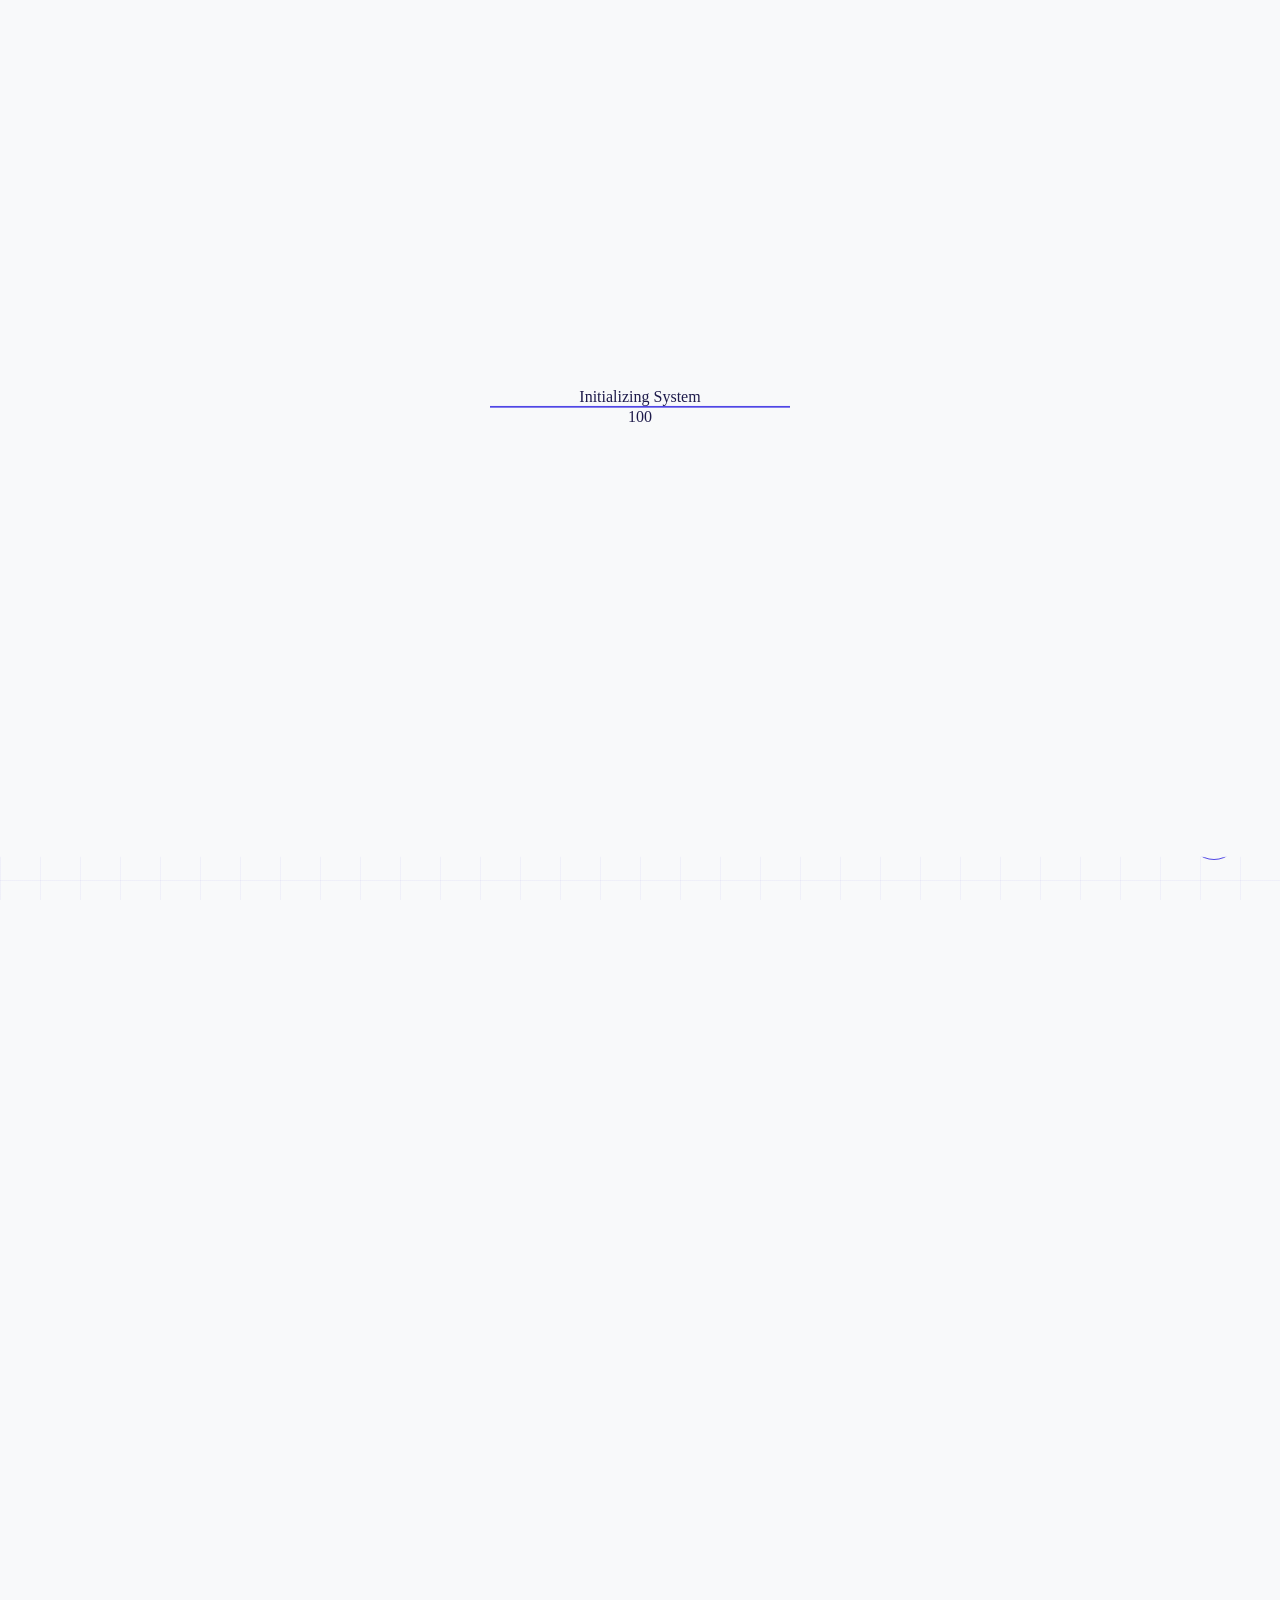
==== index.html @ 8ef3b9b2 "first commit" ====
<!DOCTYPE html>
<html lang="en">

<head>
    <meta charset="UTF-8">
    <meta name="viewport" content="width=device-width, initial-scale=1.0">
    <title>Blueprint Portfolio | AI & Web Enthusiast</title>
    <!-- Favicon -->
    <link rel="icon" type="image/svg+xml"
        href="data:image/svg+xml,<svg xmlns='http://www.w3.org/2000/svg' viewBox='0 0 100 100'><text y='.9em' font-size='90'>📐</text></svg>">
    <!-- Google Fonts -->
    <link rel="preconnect" href="https://fonts.googleapis.com">
    <link rel="preconnect" href="https://fonts.gstatic.com" crossorigin>
    <link
        href="https://fonts.googleapis.com/css2?family=Inter:wght@300;400;500;600;700;800;900&family=Syne:wght@400;500;600;700;800&display=swap"
        rel="stylesheet">
    <!-- Font Awesome for Icons -->
    <link rel="stylesheet" href="https://cdnjs.cloudflare.com/ajax/libs/font-awesome/6.4.0/css/all.min.css">
    <!-- Tailwind CSS -->
    <script src="https://cdn.tailwindcss.com"></script>
    <!-- GSAP CDNs -->
    <script src="https://cdnjs.cloudflare.com/ajax/libs/gsap/3.12.2/gsap.min.js"></script>
    <script src="https://cdnjs.cloudflare.com/ajax/libs/gsap/3.12.2/ScrollTrigger.min.js"></script>
    <script src="https://cdnjs.cloudflare.com/ajax/libs/gsap/3.12.2/TextPlugin.min.js"></script>
    <script src="https://cdnjs.cloudflare.com/ajax/libs/gsap/3.12.2/ScrollToPlugin.min.js"></script>

    <!-- Custom Styles -->
    <link rel="stylesheet" href="css/style.css">

    <!-- Preloader Glitch Prevention -->
    <script>
        (function () {
            // Initial Theme Sync
            const isDarkMode = localStorage.getItem('theme') === 'dark';
            if (isDarkMode) {
                document.documentElement.classList.add('dark-mode', 'dark');
            }

            if (sessionStorage.getItem('isNavigating') === 'true') {
                document.documentElement.classList.add('is-navigating');
                const style = document.createElement('style');
                style.innerHTML = '#preloader { display: none !important; }';
                document.head.appendChild(style);
            }
        })();
    </script>
</head>

<body class="antialiased font-sans">
    <!-- Tailwind and Logic Script -->
    <script src="js/script.js"></script>
    <div class="grid-overlay"></div>
    <div id="scroll-progress"></div>


    <div id="cursor-follower">
        <div class="cursor-dot"></div>
        <div class="cursor-ring"></div>
    </div>

    <!-- Preloader -->
    <div id="preloader">
        <div class="mb-4 font-syne font-bold text-xs tracking-[0.5em] uppercase opacity-50">Initializing System</div>
        <div id="preloader-bar-bg">
            <div id="preloader-bar"></div>
        </div>
        <div id="preloader-percent" class="mt-4 font-syne font-black text-2xl">00</div>
    </div>

    <!-- Page Transition Overlay -->
    <div id="page-transition">
        <div class="transition-grid"></div>
        <div class="loader-text uppercase">Architecting...</div>
    </div>

    <!-- Theme Toggle -->
    <div id="theme-toggle" class="interactive magnetic">
        <div class="w-2 h-2 rounded-full bg-blueprint-accent"></div>
    </div>

    <!-- Navbar -->
    <nav class="fixed top-0 left-0 w-full z-50 flex justify-between items-center px-6 md:px-10 py-6 md:py-8 transition-colors duration-500"
        id="navbar">
        <div class="font-syne font-black text-xl tracking-tighter interactive magnetic">BP.EXPLORER</div>
        <div class="hidden md:flex gap-10 font-sans text-[10px] font-bold tracking-[0.3em] uppercase">
            <a href="#home" class="nav-link py-1 interactive">01 HOME</a>
            <a href="#about" class="nav-link py-1 interactive">02 ABOUT</a>
            <a href="#stack" class="nav-link py-1 interactive">03 STACK</a>
            <a href="#path" class="nav-link py-1 interactive">04 PATH</a>
            <a href="#lab" class="nav-link py-1 interactive">05 LAB</a>
            <a href="#work" class="nav-link py-1 interactive">06 WORK</a>
            <a href="#dossier" class="nav-link py-1 interactive">07 DOSSIER</a>
            <a href="#talk" class="nav-link py-1 interactive">08 TALK</a>
        </div>
        <div class="md:hidden interactive magnetic" id="mobile-toggle">
            <div class="w-6 h-[1px] bg-current mb-1.5"></div>
            <div class="w-6 h-[1px] bg-current"></div>
        </div>
    </nav>

    <!-- Main Content -->
    <main id="main-content" class="opacity-0">
        <!-- Hero Section -->
        <section id="hero" class="relative min-h-screen flex items-center justify-center overflow-hidden">
            <!-- Schematic Layers -->
            <div class="schematic-layer">
                <svg width="100%" height="100%" viewBox="0 0 1000 1000" fill="none" xmlns="http://www.w3.org/2000/svg"
                    class="opacity-20">
                    <path d="M0 100H1000M0 900H1000M100 0V1000M900 0V1000" stroke="currentColor" stroke-width="0.5" />
                    <circle cx="500" cy="500" r="400" stroke="currentColor" stroke-width="0.5"
                        stroke-dasharray="10 10" />
                    <rect x="250" y="250" width="500" height="500" stroke="currentColor" stroke-width="0.5" />
                </svg>
            </div>
            <div class="container-custom relative z-10 mt-20">
                <div class="personnel-id scroll-reveal">
                    <span>PERSONNEL_ID //</span> YOGA ANNANDA
                </div>
                <div
                    class="mb-4 md:mb-8 font-syne font-bold text-[10px] md:text-xs tracking-[0.4em] uppercase opacity-40 scroll-reveal max-w-sm leading-relaxed">
                    Building intelligent systems <br> with modern web stacks.</div>
                <div class="oversized-text font-syne font-black flex flex-col">
                    <span class="block split-word uppercase tracking-tighter">AI & WEB</span>
                    <span class="block text-blueprint-accent split-word uppercase tracking-tighter">DEVELOPER</span>
                </div>
            </div>
            <div class="container-custom absolute left-0 right-0 bottom-10 md:bottom-20 pointer-events-none">
                <div
                    class="text-right font-sans text-[8px] md:text-[10px] font-medium tracking-[0.2em] uppercase opacity-30 select-none">
                    3.4542° N, 10.9821° E <br>
                    EST. // SYSTEM.ACTIVE
                </div>
            </div>
        </section>

        <!-- About Me Section -->
        <section id="about" class="section-padding border-t border-blueprint-grid">
            <div class="container-custom">
                <div class="grid grid-cols-1 md:grid-cols-12 gap-10">
                    <div class="md:col-span-4 flex flex-col justify-between">
                        <div>
                            <div
                                class="font-syne font-bold text-[10px] md:text-xs tracking-[0.4em] uppercase opacity-40 mb-6 md:mb-10">
                                02 // ABOUT
                                ME</div>
                            <h2
                                class="text-4xl md:text-6xl font-syne font-black leading-none mb-10 scroll-reveal text-blueprint-accent uppercase">
                                BEYOND THE <br> BINARY.</h2>
                        </div>
                    </div>
                    <div class="md:col-span-8">
                        <p
                            class="text-2xl md:text-5xl font-syne font-medium leading-tight mb-12 md:mb-20 scroll-reveal">
                            Computer Engineering graduate from <span class="text-highlight">PENS</span> specializing in
                            the synergy of
                            <span class="text-highlight">Deep Learning</span> and <span
                                class="text-highlight">Full-stack development</span>. I build <span
                                class="italic font-black">scalable solutions</span> that bridge complex algorithms with
                            intuitive web interfaces.
                        </p>
                        <div class="grid grid-cols-1 sm:grid-cols-2 gap-10 md:gap-20">
                            <div class="scroll-reveal">
                                <h4 class="font-syne font-bold text-xs tracking-[0.2em] uppercase mb-4 opacity-50">The
                                    Vision</h4>
                                <p class="text-zinc-500 leading-relaxed font-medium">To humanize AI through seamless
                                    digital experiences.</p>
                            </div>
                            <div class="scroll-reveal">
                                <h4 class="font-syne font-bold text-xs tracking-[0.2em] uppercase mb-4 opacity-50">The
                                    Approach</h4>
                                <p class="text-zinc-500 leading-relaxed font-medium">Data-driven, performance-focused,
                                    and aesthetic-first.</p>
                            </div>
                        </div>
                    </div>
                </div>
            </div>
        </section>

        <!-- Stack Section (Velocity Model) -->
        <section id="stack" class="py-20 border-t border-blueprint-grid bg-[var(--blueprint-grid)] overflow-hidden">
            <div class="font-syne font-bold text-xs tracking-[0.4em] uppercase opacity-40 mb-16 text-center">03 // THE
                ENGINE STACK</div>

            <!-- Web Architecture Track -->
            <div class="velocity-container flex whitespace-nowrap mb-4">
                <div class="velocity-track-web flex gap-20 items-center py-6">
                    <div
                        class="flex items-center gap-6 text-5xl md:text-7xl font-syne font-black opacity-20 hover:opacity-100 transition-opacity interactive">
                        LARAVEL
                    </div>
                    <div
                        class="flex items-center gap-6 text-5xl md:text-7xl font-syne font-black opacity-20 hover:opacity-100 transition-opacity interactive">
                        NODE.JS
                    </div>
                    <div
                        class="flex items-center gap-6 text-5xl md:text-7xl font-syne font-black opacity-20 hover:opacity-100 transition-opacity interactive">
                        BOOTSTRAP
                    </div>
                    <div
                        class="flex items-center gap-6 text-5xl md:text-7xl font-syne font-black opacity-20 hover:opacity-100 transition-opacity interactive">
                        TAILWIND
                    </div>
                    <div
                        class="flex items-center gap-6 text-5xl md:text-7xl font-syne font-black opacity-20 hover:opacity-100 transition-opacity interactive">
                        MYSQL
                    </div>
                    <div
                        class="flex items-center gap-6 text-5xl md:text-7xl font-syne font-black opacity-20 hover:opacity-100 transition-opacity interactive">
                        DOCKER
                    </div>
                    <!-- Duplicate for seamless loop -->
                    <div
                        class="flex items-center gap-6 text-5xl md:text-7xl font-syne font-black opacity-20 hover:opacity-100 transition-opacity interactive">
                        LARAVEL
                    </div>
                    <div
                        class="flex items-center gap-6 text-5xl md:text-7xl font-syne font-black opacity-20 hover:opacity-100 transition-opacity interactive">
                        NODE.JS
                    </div>
                    <div
                        class="flex items-center gap-6 text-5xl md:text-7xl font-syne font-black opacity-20 hover:opacity-100 transition-opacity interactive">
                        BOOTSTRAP
                    </div>
                    <div
                        class="flex items-center gap-6 text-5xl md:text-7xl font-syne font-black opacity-20 hover:opacity-100 transition-opacity interactive">
                        TAILWIND
                    </div>
                    <div
                        class="flex items-center gap-6 text-5xl md:text-7xl font-syne font-black opacity-20 hover:opacity-100 transition-opacity interactive">
                        MYSQL
                    </div>
                    <div
                        class="flex items-center gap-6 text-5xl md:text-7xl font-syne font-black opacity-20 hover:opacity-100 transition-opacity interactive">
                        DOCKER
                    </div>
                </div>
            </div>

            <!-- AI Development Track -->
            <div class="velocity-container flex whitespace-nowrap">
                <div class="velocity-track-ai flex gap-20 items-center py-6">
                    <div
                        class="flex items-center gap-6 text-5xl md:text-7xl font-syne font-black opacity-20 hover:opacity-100 transition-opacity interactive text-blueprint-accent">
                        TENSORFLOW
                    </div>
                    <div
                        class="flex items-center gap-6 text-5xl md:text-7xl font-syne font-black opacity-20 hover:opacity-100 transition-opacity interactive text-blueprint-accent">
                        PYTHON
                    </div>
                    <div
                        class="flex items-center gap-6 text-5xl md:text-7xl font-syne font-black opacity-20 hover:opacity-100 transition-opacity interactive text-blueprint-accent">
                        PYTORCH
                    </div>
                    <div
                        class="flex items-center gap-6 text-5xl md:text-7xl font-syne font-black opacity-20 hover:opacity-100 transition-opacity interactive text-blueprint-accent">
                        OPENAI
                    </div>
                    <!-- Duplicate for seamless loop -->
                    <div
                        class="flex items-center gap-6 text-5xl md:text-7xl font-syne font-black opacity-20 hover:opacity-100 transition-opacity interactive text-blueprint-accent">
                        TENSORFLOW
                    </div>
                    <div
                        class="flex items-center gap-6 text-5xl md:text-7xl font-syne font-black opacity-20 hover:opacity-100 transition-opacity interactive text-blueprint-accent">
                        PYTHON
                    </div>
                    <div
                        class="flex items-center gap-6 text-5xl md:text-7xl font-syne font-black opacity-20 hover:opacity-100 transition-opacity interactive text-blueprint-accent">
                        PYTORCH
                    </div>
                    <div
                        class="flex items-center gap-6 text-5xl md:text-7xl font-syne font-black opacity-20 hover:opacity-100 transition-opacity interactive text-blueprint-accent">
                        OPENAI
                    </div>
                </div>
            </div>
        </section>

        <!-- Path Section -->
        <section id="path" class="section-padding border-t border-blueprint-grid">
            <div class="container-custom">
                <div class="grid grid-cols-1 md:grid-cols-12 gap-10">
                    <div class="md:col-span-5 sticky top-40 h-fit">
                        <div class="font-syne font-bold text-[10px] tracking-[0.4em] uppercase opacity-40 mb-10">04 //
                            PATH
                        </div>
                        <h2
                            class="text-3xl lg:text-4xl font-syne font-black leading-none mb-10 split-word uppercase pr-10">
                            EVOLUTIONARY <br>
                            TRAJECTORY.
                        </h2>
                    </div>
                    <div class="md:col-span-7 flex flex-col gap-16 md:gap-32 relative md:pl-12 mt-12 md:mt-0">
                        <div class="timeline-line hidden md:block"></div>

                        <!-- Education 1 -->
                        <div class="flex flex-col md:flex-row gap-6 path-item scroll-reveal">
                            <div class="timeline-dot"></div>
                            <div class="text-blueprint-accent font-syne font-black text-2xl w-24 shrink-0">2020</div>
                            <div class="flex-1">
                                <h4 class="font-syne font-bold text-base uppercase mb-4">Master of Computer Science (AI)
                                </h4>
                                <p class="text-zinc-500 font-bold mb-2 uppercase text-[9px] tracking-widest">Global Tech
                                    Institute</p>
                                <p class="text-zinc-500 leading-relaxed font-medium text-sm max-w-xl">Deep research into
                                    neural networks and automated web scaling protocols.</p>
                            </div>
                        </div>

                        <!-- Education 2 -->
                        <div class="flex flex-col md:flex-row gap-6 path-item scroll-reveal">
                            <div class="timeline-dot"></div>
                            <div class="text-blueprint-accent font-syne font-black text-2xl w-24 shrink-0">2018</div>
                            <div class="flex-1">
                                <h4 class="font-syne font-bold text-base uppercase mb-4">Bachelor of Information Systems
                                </h4>
                                <p class="text-zinc-500 font-bold mb-2 uppercase text-[9px] tracking-widest">Innovation
                                    University</p>
                                <p class="text-zinc-500 leading-relaxed font-medium text-sm max-w-xl">Foundation in
                                    full-stack engineering and information hierarchy design.</p>
                            </div>
                        </div>

                        <!-- Professional -->
                        <div class="flex flex-col md:flex-row gap-6 path-item scroll-reveal">
                            <div class="timeline-dot"></div>
                            <div class="text-blueprint-accent font-syne font-black text-2xl w-24 shrink-0">2024</div>
                            <div class="flex-1">
                                <h4 class="font-syne font-bold text-base uppercase mb-4">Lead AI Systems Engineer</h4>
                                <p class="text-zinc-500 leading-relaxed font-medium text-sm max-w-xl">Spearheading
                                    AI-powered web solutions for next-generation enterprise platforms.</p>
                            </div>
                        </div>
                    </div>
                </div>
            </div>
        </section>

        <!-- Projects Section -->
        <section id="work" class="section-padding border-t border-blueprint-grid">
            <div class="container-custom">
                <div class="flex justify-between items-end mb-16 md:mb-32">
                    <div>
                        <div class="font-syne font-bold text-xs tracking-[0.4em] uppercase opacity-40 mb-10">06 //
                            WORK</div>
                        <h2
                            class="text-4xl md:text-8xl font-syne font-black leading-none mb-10 scroll-reveal uppercase">
                            SELECTED
                            <br> WORKS.
                        </h2>
                    </div>
                </div>

                <div class="grid grid-cols-1 md:grid-cols-12 gap-20">
                    <!-- Project 1 -->
                    <div class="md:col-span-8 group interactive">
                        <div class="relative overflow-hidden aspect-video bg-zinc-200 mb-8">
                            <img src="https://images.unsplash.com/photo-1581091226825-a6a2a5aee158?q=80&w=2070&auto=format&fit=crop"
                                class="w-full h-full object-cover transition-transform duration-1000 group-hover:scale-105 opacity-60 group-hover:opacity-100 grayscale hover:grayscale-0">
                            <div class="absolute inset-0 border border-blueprint-grid"></div>
                        </div>
                        <div class="flex justify-between items-start">
                            <div>
                                <h3 class="text-4xl font-syne font-bold mb-2 uppercase">OEE MONITORING SYSTEM</h3>
                                <p class="font-sans text-[10px] font-bold tracking-[0.2em] uppercase opacity-50">
                                    INDUSTRIAL
                                    IOT // 2024</p>
                            </div>
                            <a href="oee-monitoring.html"
                                class="w-12 h-12 border border-blueprint-accent rounded-full flex items-center justify-center transform group-hover:rotate-45 transition-transform duration-500 interactive magnetic shrink-0">
                                <i class="fa-solid fa-arrow-up-right-from-square text-xs text-blueprint-accent"></i>
                            </a>
                        </div>
                    </div>

                    <!-- Project 2 -->
                    <div class="md:col-span-4 md:mt-40 group interactive">
                        <div class="relative overflow-hidden aspect-[3/4] bg-zinc-200 mb-8">
                            <img src="https://images.unsplash.com/photo-1531403009284-440f080d1e12?q=80&w=2070&auto=format&fit=crop"
                                class="w-full h-full object-cover transition-transform duration-1000 group-hover:scale-105 opacity-60 group-hover:opacity-100 grayscale hover:grayscale-0">
                            <div class="absolute inset-0 border border-blueprint-grid"></div>
                        </div>
                        <div class="flex justify-between items-start">
                            <div>
                                <h3 class="text-4xl font-syne font-bold mb-2 uppercase">IT SUPPORT TICKETING</h3>
                                <p class="font-sans text-[10px] font-bold tracking-[0.2em] uppercase opacity-50">
                                    INTERNAL
                                    SYSTEM // 2023</p>
                            </div>
                            <a href="it-ticketing.html"
                                class="w-12 h-12 border border-blueprint-accent rounded-full flex items-center justify-center transform group-hover:rotate-45 transition-transform duration-500 interactive shrink-0">
                                <i class="fa-solid fa-arrow-up-right-from-square text-xs text-blueprint-accent"></i>
                            </a>
                        </div>
                    </div>

                    <!-- Project 3 -->
                    <div class="md:col-span-5 group interactive">
                        <div class="relative overflow-hidden aspect-square bg-zinc-200 mb-8">
                            <img src="https://images.unsplash.com/photo-1460925895917-afdab827c52f?q=80&w=2015&auto=format&fit=crop"
                                class="w-full h-full object-cover transition-transform duration-1000 group-hover:scale-105 opacity-60 group-hover:opacity-100 grayscale hover:grayscale-0">
                            <div class="absolute inset-0 border border-blueprint-grid"></div>
                        </div>
                        <div class="flex justify-between items-start">
                            <div>
                                <h3 class="text-4xl font-syne font-bold mb-2 uppercase">WAPRASTA GLOBAL TECH</h3>
                                <p class="font-sans text-[10px] font-bold tracking-[0.2em] uppercase opacity-50">COMPANY
                                    PROFILE // 2024</p>
                            </div>
                            <a href="company-profile.html"
                                class="w-12 h-12 border border-blueprint-accent rounded-full flex items-center justify-center transform group-hover:rotate-45 transition-transform duration-500 interactive shrink-0">
                                <i class="fa-solid fa-arrow-up-right-from-square text-xs text-blueprint-accent"></i>
                            </a>
                        </div>
                    </div>

                    <!-- Project 4 -->
                    <div class="md:col-span-7 mt-20 group interactive">
                        <div class="relative overflow-hidden aspect-[21/9] bg-zinc-200 mb-8">
                            <img src="https://images.unsplash.com/photo-1523348837708-15d4a09cfac2?q=80&w=2070&auto=format&fit=crop"
                                class="w-full h-full object-cover transition-transform duration-1000 group-hover:scale-105 opacity-60 group-hover:opacity-100 grayscale hover:grayscale-0">
                            <div class="absolute inset-0 border border-blueprint-grid"></div>
                        </div>
                        <div class="flex justify-between items-start">
                            <div>
                                <h3 class="text-2xl md:text-4xl font-syne font-bold mb-2 uppercase">PADI DISEASE
                                    DETECTION
                                </h3>
                                <p class="font-sans text-[10px] font-bold tracking-[0.2em] uppercase opacity-50">AI & DL
                                    AGRICULTURE // 2024</p>
                            </div>
                            <a href="padi-detection.html"
                                class="w-12 h-12 border border-blueprint-accent rounded-full flex items-center justify-center transform group-hover:rotate-45 transition-transform duration-500 interactive shrink-0">
                                <i class="fa-solid fa-arrow-up-right-from-square text-xs text-blueprint-accent"></i>
                            </a>
                        </div>
                    </div>
                </div>
            </div>
        </section>

        <!-- Lab / R&D Section -->
        <section id="lab"
            class="section-padding border-t border-blueprint-grid overflow-hidden bg-zinc-50 dark:bg-blueprint-dark">
            <div class="container-custom">
                <div class="flex flex-col md:flex-row justify-between items-end mb-20">
                    <div class="max-w-xl">
                        <div class="font-syne font-bold text-[10px] tracking-[0.4em] uppercase opacity-40 mb-10">05 //
                            THE LAB</div>
                        <h2 class="text-4xl md:text-6xl font-syne font-black leading-none uppercase">RESEARCH & <br>
                            EXPERIMENTS.</h2>
                    </div>
                    <div class="mt-8 md:mt-0 opacity-40 font-mono text-[10px] uppercase tracking-widest">
                        Status: Active Research // Node: Alpha-7
                    </div>
                </div>

                <div class="lab-grid interactive">
                    <!-- Experiment 1 -->
                    <div class="lab-card group relative scroll-reveal">
                        <div class="xray-mesh opacity-[0.05]"></div>
                        <div class="relative z-10 h-full flex flex-col justify-between">
                            <div>
                                <div class="flex justify-between items-start mb-6">
                                    <span class="text-[7px] font-black tracking-[0.3em] opacity-40 uppercase">AI
                                        Systems</span>
                                    <span
                                        class="text-[6px] font-black tracking-widest px-2 py-0.5 border border-blueprint-accent/20 text-blueprint-accent opacity-50">STABLE</span>
                                </div>
                                <h4 class="text-xl font-syne font-black mt-2 uppercase leading-tight">Neural Path <br>
                                    Optimization</h4>
                            </div>

                            <div class="mt-6">
                                <p
                                    class="text-[9px] uppercase font-bold text-zinc-400 dark:text-zinc-500 leading-relaxed mb-6">
                                    // ARCH_V.01 <br>
                                    // GRAPH_PROP: ACTIVE <br>
                                    // LATENCY: 12ms
                                </p>
                                <a href="#"
                                    class="inline-flex items-center gap-2 text-[8px] font-black tracking-widest uppercase text-blueprint-accent group-hover:gap-3 transition-all interactive magnetic">
                                    DETAILS <i class="fa-solid fa-arrow-right"></i>
                                </a>
                            </div>
                        </div>
                    </div>

                    <!-- Experiment 2 -->
                    <div class="lab-card group relative scroll-reveal" data-aos-delay="100">
                        <div class="xray-mesh opacity-[0.05]"></div>
                        <div class="relative z-10 h-full flex flex-col justify-between">
                            <div>
                                <div class="flex justify-between items-start mb-6">
                                    <span class="text-[7px] font-black tracking-[0.3em] opacity-40 uppercase">Web
                                        Arch</span>
                                    <span
                                        class="text-[6px] font-black tracking-widest px-2 py-0.5 border border-blueprint-accent/20 text-blueprint-accent opacity-50 uppercase">Rencana
                                        Awal</span>
                                </div>
                                <h4 class="text-xl font-syne font-black mt-2 uppercase leading-tight">Micro-Frontend
                                    <br> Orchestrator
                                </h4>
                            </div>

                            <div class="mt-6">
                                <p
                                    class="text-[9px] uppercase font-bold text-zinc-400 dark:text-zinc-500 leading-relaxed mb-6">
                                    // MOD_SWAP: ON <br>
                                    // BUDGET: 50ms <br>
                                    // SHADOW_DOM: TRUE
                                </p>
                                <a href="#"
                                    class="inline-flex items-center gap-2 text-[8px] font-black tracking-widest uppercase text-blueprint-accent group-hover:gap-3 transition-all interactive magnetic">
                                    DETAILS <i class="fa-solid fa-arrow-right"></i>
                                </a>
                            </div>
                        </div>
                    </div>

                    <!-- Experiment 3 -->
                    <div class="lab-card group relative scroll-reveal" data-aos-delay="200">
                        <div class="xray-mesh opacity-[0.05]"></div>
                        <div class="relative z-10 h-full flex flex-col justify-between">
                            <div>
                                <div class="flex justify-between items-start mb-6">
                                    <span class="text-[7px] font-black tracking-[0.3em] opacity-40 uppercase">Design
                                        ML</span>
                                    <span
                                        class="text-[6px] font-black tracking-widest px-2 py-0.5 border border-blueprint-accent/20 text-blueprint-accent opacity-50 uppercase">In
                                        Development</span>
                                </div>
                                <h4 class="text-xl font-syne font-black mt-2 uppercase leading-tight">Procedural <br> UI
                                    Gen</h4>
                            </div>

                            <div class="mt-6">
                                <p
                                    class="text-[9px] uppercase font-bold text-zinc-400 dark:text-zinc-500 leading-relaxed mb-6">
                                    // SEED: 0xF4A2 <br>
                                    // ENTROPY: 0.12 <br>
                                    // NODES: 1024
                                </p>
                                <a href="#"
                                    class="inline-flex items-center gap-2 text-[8px] font-black tracking-widest uppercase text-blueprint-accent group-hover:gap-3 transition-all interactive magnetic">
                                    DETAILS <i class="fa-solid fa-arrow-right"></i>
                                </a>
                            </div>
                        </div>
                    </div>

                    <!-- Experiment 4 -->
                    <div class="lab-card group relative scroll-reveal" data-aos-delay="300">
                        <div class="xray-mesh opacity-[0.05]"></div>
                        <div class="relative z-10 h-full flex flex-col justify-between">
                            <div>
                                <div class="flex justify-between items-start mb-6">
                                    <span class="text-[7px] font-black tracking-[0.3em] opacity-40 uppercase">Data
                                        Mesh</span>
                                    <span
                                        class="text-[6px] font-black tracking-widest px-2 py-0.5 bg-blueprint-accent text-white uppercase">Live
                                        Sync</span>
                                </div>
                                <h4 class="text-xl font-syne font-black mt-2 uppercase leading-tight">Real-time <br>
                                    Analytics</h4>
                            </div>

                            <div class="mt-6">
                                <p
                                    class="text-[9px] uppercase font-bold text-zinc-400 dark:text-zinc-500 leading-relaxed mb-6">
                                    // SPEED: 2GB/s <br>
                                    // NODES: 32 <br>
                                    // PART_ID: Z-9
                                </p>
                                <a href="#"
                                    class="inline-flex items-center gap-2 text-[8px] font-black tracking-widest uppercase text-blueprint-accent group-hover:gap-3 transition-all interactive magnetic">
                                    DETAILS <i class="fa-solid fa-arrow-right"></i>
                                </a>
                            </div>
                        </div>
                    </div>
                </div>
            </div>
        </section>

        <!-- Dossier Section -->
        <section id="dossier" class="section-padding border-t border-blueprint-grid overflow-hidden">
            <div class="container-custom">
                <div class="grid grid-cols-1 md:grid-cols-12 gap-10 items-start">
                    <div class="md:col-span-5 sticky top-40 h-fit">
                        <div class="font-syne font-bold text-[10px] tracking-[0.4em] uppercase opacity-40 mb-10">07 //
                            DOSSIER
                        </div>
                        <h2 class="text-3xl lg:text-4xl font-syne font-black leading-none mb-10 split-word uppercase">
                            TECHNICAL <br>
                            CREDENTIALS.
                        </h2>
                        <p
                            class="text-zinc-500 dark:text-zinc-400 font-bold uppercase text-[9px] tracking-widest max-w-xs leading-relaxed">
                            A distilled view of my professional architecting capabilities and project history.
                        </p>
                    </div>

                    <div class="md:col-span-7 flex flex-col gap-8 mt-12 md:mt-0">
                        <!-- CV Card -->
                        <div
                            class="group relative bg-zinc-100 dark:bg-zinc-900/40 p-8 md:p-12 border border-blueprint-grid dark:border-white/5 overflow-hidden interactive scroll-reveal">
                            <div
                                class="absolute -top-4 -right-4 p-4 opacity-[0.03] dark:opacity-[0.05] font-syne font-black text-6xl md:text-7xl pointer-events-none select-none">
                                CURRICULUM</div>
                            <div class="relative z-10">
                                <span
                                    class="block text-[8px] font-black tracking-widest opacity-40 mb-4 uppercase">Architectural
                                    Resume</span>
                                <h3 class="text-3xl md:text-4xl font-syne font-bold mb-8 uppercase leading-tight">
                                    PROFESSIONAL CV.
                                </h3>
                                <p
                                    class="text-zinc-500 dark:text-zinc-400 leading-relaxed font-medium text-sm max-w-md mb-10">
                                    Comprehensive roadmap of technical skills, leadership history, and academic
                                    milestones in AI & Systems Engineering.
                                </p>
                                <a href="#" download
                                    class="inline-flex items-center gap-4 py-4 px-8 border border-blueprint-accent text-blueprint-accent font-syne font-bold text-xs uppercase tracking-widest hover:bg-blueprint-accent hover:text-white transition-all duration-500 interactive magnetic">
                                    DOWNLOAD FILE <i class="fa-solid fa-file-pdf"></i>
                                </a>
                            </div>
                            <div
                                class="absolute bottom-0 right-0 w-32 h-32 opacity-[0.03] dark:opacity-[0.05] pointer-events-none">
                                <i class="fa-solid fa-compass-drafting text-9xl"></i>
                            </div>
                        </div>

                        <!-- Portfolio Card -->
                        <div
                            class="group relative bg-blueprint-accent p-8 md:p-12 border border-blueprint-grid overflow-hidden interactive scroll-reveal text-white">
                            <div
                                class="absolute -top-4 -right-4 p-4 opacity-[0.05] font-syne font-black text-6xl md:text-7xl italic transform select-none pointer-events-none">
                                PORTFOLIO</div>
                            <div class="relative z-10">
                                <span
                                    class="block text-[8px] font-black tracking-widest opacity-60 mb-4 uppercase">Project
                                    Showcase</span>
                                <h3 class="text-2xl md:text-4xl font-syne font-bold mb-8 uppercase leading-tight">CASE
                                    STUDIES.</h3>
                                <p class="opacity-70 leading-relaxed font-medium text-sm max-w-md mb-10">
                                    Deep dive into architectural solutions, code hierarchy, and visual design systems
                                    across selected works.
                                </p>
                                <a href="#" download
                                    class="inline-flex items-center gap-4 py-4 px-8 border border-white text-white font-syne font-bold text-xs uppercase tracking-widest hover:bg-white hover:text-blueprint-accent transition-all duration-500 interactive magnetic">
                                    EXPAND DOSSIER <i class="fa-solid fa-folder-open"></i>
                                </a>
                            </div>
                            <div
                                class="absolute bottom-0 right-0 w-32 h-32 opacity-10 pointer-events-none transform translate-y-6 translate-x-6">
                                <i class="fa-solid fa-microscope text-9xl"></i>
                            </div>
                        </div>
                    </div>
                </div>
            </div>
        </section>

        <!-- Talk Section -->
        <section id="talk"
            class="section-padding border-t border-blueprint-grid bg-blueprint-accent text-white relative overflow-hidden">
            <div class="talk-bg-text select-none">BLUEPRINT</div>

            <div class="container-custom relative z-10">
                <div class="grid grid-cols-1 lg:grid-cols-12 gap-20 items-end">
                    <div class="lg:col-span-6">
                        <div class="font-syne font-bold text-xs tracking-[0.4em] uppercase mb-10 opacity-60">08 // TALK
                        </div>
                        <h2
                            class="text-4xl md:text-7xl font-syne font-black leading-[0.85] mb-12 scroll-reveal uppercase">
                            READY TO <br> INNOVATE?</h2>

                        <div class="flex flex-col gap-8">
                            <a href="mailto:hello@blueprint.ai" class="group w-fit interactive">
                                <span
                                    class="text-xl md:text-4xl font-syne font-black block group-hover:translate-x-4 transition-transform duration-500">hello@blueprint.ai</span>
                                <div
                                    class="h-1 bg-white mt-2 w-full transform origin-left scale-x-0 group-hover:scale-x-100 transition-transform duration-500">
                                </div>
                            </a>

                            <div class="status-grid grid grid-cols-2 md:grid-cols-3 gap-10">
                                <div>
                                    <span
                                        class="block text-[8px] font-black tracking-widest opacity-40 mb-2 uppercase">Current
                                        Location</span>
                                    <span class="text-xs font-bold font-syne uppercase">Surabaya, ID (7.25° S)</span>
                                </div>
                                <div>
                                    <span
                                        class="block text-[8px] font-black tracking-widest opacity-40 mb-2 uppercase">Local
                                        Time</span>
                                    <span id="local-time" class="text-xs font-bold font-syne uppercase">09:51:32
                                        AM</span>
                                </div>
                                <div>
                                    <span
                                        class="block text-[8px] font-black tracking-widest opacity-40 mb-2 uppercase">Availability</span>
                                    <span class="flex items-center gap-2 text-xs font-bold font-syne uppercase">
                                        <span class="w-1.5 h-1.5 bg-green-400 rounded-full animate-pulse"></span> Open
                                        for
                                        Synergies
                                    </span>
                                </div>
                            </div>
                        </div>
                    </div>

                    <div class="lg:col-span-5 lg:col-start-8 grid grid-cols-2 gap-4">
                        <a href="#" class="social-card group interactive magnetic">
                            <i class="fa-brands fa-linkedin-in"></i>
                            <span class="block text-[10px] font-black tracking-[0.2em]">LINKEDIN</span>
                        </a>
                        <a href="#" class="social-card group interactive magnetic">
                            <i class="fa-brands fa-x-twitter"></i>
                            <span class="block text-[10px] font-black tracking-[0.2em]">TWITTER</span>
                        </a>
                        <a href="#" class="social-card group interactive magnetic">
                            <i class="fa-brands fa-github"></i>
                            <span class="block text-[10px] font-black tracking-[0.2em]">GITHUB</span>
                        </a>
                        <a href="#" class="social-card group interactive magnetic">
                            <i class="fa-regular fa-paper-plane"></i>
                            <span class="block text-[10px] font-black tracking-[0.2em]">TELEGRAM</span>
                        </a>
                    </div>
                </div>
            </div>
        </section>

        <!-- Footer -->
        <footer class="py-20 px-10 border-t border-blueprint-grid">
            <div class="max-w-[1400px] mx-auto">
                <div class="flex flex-col md:flex-row justify-between items-start gap-12 mb-20">
                    <div class="max-w-xs">
                        <div class="text-xl font-syne font-black mb-6">BP.EXPLORER</div>
                        <p class="text-[9px] font-bold tracking-widest opacity-40 uppercase leading-relaxed">
                            Architecting the next generation of digital experiences through the lens of artificial
                            intelligence and structural design.
                        </p>
                    </div>
                    <div class="grid grid-cols-2 gap-20">
                        <div>
                            <span
                                class="block text-[8px] font-black tracking-[0.4em] opacity-30 mb-6 uppercase">Navigation</span>
                            <ul class="flex flex-col gap-4 text-[9px] font-black tracking-widest uppercase">
                                <li><a href="#home"
                                        class="hover:text-blueprint-accent transition-colors interactive">Home</a></li>
                                <li><a href="#about"
                                        class="hover:text-blueprint-accent transition-colors interactive">About</a>
                                </li>
                                <li><a href="#work"
                                        class="hover:text-blueprint-accent transition-colors interactive">Work</a></li>
                            </ul>
                        </div>
                        <div>
                            <span
                                class="block text-[8px] font-black tracking-[0.4em] opacity-30 mb-6 uppercase">Legal</span>
                            <ul class="flex flex-col gap-4 text-[9px] font-black tracking-widest uppercase">
                                <li><a href="#"
                                        class="hover:text-blueprint-accent transition-colors interactive">Privacy</a>
                                </li>
                                <li><a href="#"
                                        class="hover:text-blueprint-accent transition-colors interactive">Terms</a></li>
                            </ul>
                        </div>
                    </div>
                </div>
                <div
                    class="flex flex-col md:flex-row justify-between items-center text-[8px] font-black tracking-[0.5em] uppercase opacity-30 pt-10 border-t border-white/5">
                    <div>© 2024 BLUEPRINT STUDIOS // ALL RIGHTS RESERVED</div>
                    <div class="mt-4 md:mt-0">ESTABLISHED IN THE DIGITAL VOID</div>
                </div>
            </div>
        </footer>
    </main>
</body>

</html>
---- css/style.css ----
/* Blueprint Portfolio - Core Styling */

:root {
    --grid-size: 40px;
    --blueprint-bg: #f8f9fa;
    --blueprint-grid: rgba(79, 70, 229, 0.05);
    --blueprint-text: #1e1b4b;
    --blueprint-accent: #4f46e5;
    --cursor-color: #f43f5e;
    --section-spacing: clamp(60px, 10vw, 120px);
}

.dark-mode {
    --blueprint-bg: #0a0a0b;
    --blueprint-grid: rgba(255, 255, 255, 0.03);
    --blueprint-text: #f8f9fa;
    --blueprint-accent: #818cf8;
    --cursor-color: #fb7185;
}

* {
    cursor: none !important;
}

body {
    background-color: var(--blueprint-bg);
    color: var(--blueprint-text);
    transition: background-color 0.5s ease, color 0.5s ease;
    overflow-x: hidden;
}

/* Grid Overlay */
.grid-overlay {
    position: fixed;
    inset: 0;
    background-image:
        linear-gradient(var(--blueprint-grid) 1px, transparent 1px),
        linear-gradient(90deg, var(--blueprint-grid) 1px, transparent 1px);
    background-size: var(--grid-size) var(--grid-size);
    pointer-events: none;
    z-index: -1;
}

/* Modern Dot & Ring Cursor */
#cursor-follower {
    position: fixed;
    top: 0;
    left: 0;
    width: 100vw;
    height: 100vh;
    pointer-events: none;
    z-index: 12000;
}

.cursor-dot {
    position: absolute;
    width: 6px;
    height: 6px;
    background-color: var(--cursor-color);
    border-radius: 50%;
    transform: translate(-50%, -50%);
    z-index: 12002;
    transition: width 0.3s ease, height 0.3s ease, background-color 0.3s ease;
}

.cursor-ring {
    position: absolute;
    width: 40px;
    height: 40px;
    border: 1.5px solid var(--cursor-color);
    border-radius: 50%;
    transform: translate(-50%, -50%);
    z-index: 12001;
    transition: width 0.3s ease, height 0.3s ease, border-color 0.3s ease, background-color 0.3s ease;
}

.cursor-hover .cursor-dot {
    width: 6px;
    height: 6px;
    background-color: var(--cursor-color);
    box-shadow: 0 0 12px var(--cursor-color);
}

.cursor-hover .cursor-ring {
    width: 50px;
    height: 50px;
    background-color: rgba(244, 63, 94, 0.1);
    border-color: var(--cursor-color);
    box-shadow: 0 0 15px rgba(244, 63, 94, 0.2);
}

/* Shared Components & Layouts */
.oversized-text {
    font-size: clamp(2rem, 9vw, 8rem);
    line-height: 0.85;
    letter-spacing: -0.04em;
}

.oversized-text span {
    line-height: 0.85;
    /* Tighter for a more architectural block look */
}

/* Text Highlights (Architectural Blocks) */
.text-highlight {
    position: relative;
    padding: 0 0.4rem;
    display: inline-block;
}

.text-highlight::before {
    content: '';
    position: absolute;
    inset: 0.2rem -0.1rem;
    background: var(--blueprint-accent);
    opacity: 0.1;
    z-index: -1;
    border-left: 2px solid var(--blueprint-accent);
}

.dark-mode .text-highlight::before {
    opacity: 0.15;
}

.text-highlight-solid {
    background: var(--blueprint-accent);
    color: white;
    padding: 0 0.5rem;
    display: inline-block;
    font-weight: 900;
}

/* Personnel ID Badge */
.personnel-id {
    display: inline-flex;
    align-items: center;
    gap: 0.75rem;
    padding: 0.5rem 1rem;
    background: var(--blueprint-accent);
    color: white;
    font-size: 10px;
    font-weight: 900;
    letter-spacing: 0.3em;
    text-transform: uppercase;
    margin-bottom: 2rem;
    border-radius: 2px;
    position: relative;
}

.personnel-id::before {
    content: '';
    position: absolute;
    inset: -3px;
    border: 1px solid var(--blueprint-accent);
    opacity: 0.3;
}

.personnel-id span {
    opacity: 0.6;
    font-weight: 400;
}

.section-padding {
    padding: clamp(100px, 20vh, 220px) 0;
}

.container-custom {
    max-width: 1400px;
    margin-left: auto;
    margin-right: auto;
    padding-left: 2rem;
    padding-right: 2rem;
}

@media (max-width: 768px) {
    .container-custom {
        padding-left: 1.25rem;
        padding-right: 1.25rem;
    }
}

.glass-nav {
    backdrop-filter: blur(20px) saturate(200%);
    background: rgba(255, 255, 255, 0.2);
    border-bottom: 1px solid rgba(79, 70, 229, 0.15);
}

.dark-mode .glass-nav {
    background: rgba(10, 10, 11, 0.3);
    border-bottom: 1px solid rgba(255, 255, 255, 0.1);
}

#theme-toggle {
    position: fixed;
    bottom: 40px;
    right: 40px;
    width: 50px;
    height: 50px;
    border: 1px solid var(--blueprint-accent);
    border-radius: 50%;
    display: flex;
    align-items: center;
    justify-content: center;
    z-index: 10000;
    background-color: var(--blueprint-bg);
    cursor: pointer;
    transition: transform 0.3s ease;
}

#theme-toggle:hover {
    transform: scale(1.1);
}

/* Page Transition Overlay */
#page-transition {
    position: fixed;
    inset: 0;
    background-color: var(--blueprint-accent);
    z-index: 20000;
    pointer-events: none;
    transform: translateY(0);
    /* Start covered for entry transition */
    display: flex;
    align-items: center;
    justify-content: center;
    overflow: hidden;
}

.transition-grid {
    position: absolute;
    inset: 0;
    background-image:
        linear-gradient(rgba(255, 255, 255, 0.1) 1px, transparent 1px),
        linear-gradient(90deg, rgba(255, 255, 255, 0.1) 1px, transparent 1px);
    background-size: 40px 40px;
}

#page-transition .loader-text {
    color: white;
    font-family: 'Syne', sans-serif;
    font-weight: 900;
    font-size: 5vw;
    letter-spacing: 0.2em;
    opacity: 0;
}

/* Hero Micro-Interactions */
.schematic-layer {
    position: absolute;
    inset: 0;
    pointer-events: none;
    z-index: 1;
    opacity: 0.15;
}

/* Index-specific Styles (safe to stay global) */
#preloader {
    position: fixed;
    inset: 0;
    background-color: var(--blueprint-bg);
    z-index: 30000;
    /* Higher than curtain (20000) */
    display: flex;
    flex-direction: column;
    align-items: center;
    justify-content: center;
}

#preloader-bar-bg {
    width: 300px;
    height: 2px;
    background-color: rgba(79, 70, 229, 0.1);
    position: relative;
    overflow: hidden;
}

#preloader-bar {
    position: absolute;
    height: 100%;
    width: 0%;
    background-color: var(--blueprint-accent);
}

#scroll-progress {
    position: fixed;
    top: 0;
    left: 0;
    width: 0%;
    height: 2px;
    background-color: var(--blueprint-accent);
    z-index: 9999;
}

.nav-link {
    position: relative;
    overflow: hidden;
}

.nav-link::after {
    content: '';
    position: absolute;
    bottom: 0;
    left: 0;
    width: 100%;
    height: 1px;
    background-color: var(--blueprint-accent);
    transform: translateX(-101%);
    transition: transform 0.3s ease;
}

.nav-link:hover::after {
    transform: translateX(0);
}

/* X-Ray Hover Effects */
.work-card-img-container {
    position: relative;
    overflow: hidden;
}

.xray-mesh {
    position: absolute;
    inset: 0;
    background-image:
        linear-gradient(rgba(79, 70, 229, 0.2) 1px, transparent 1px),
        linear-gradient(90deg, rgba(79, 70, 229, 0.2) 1px, transparent 1px);
    background-size: 20px 20px;
    opacity: 0;
    transition: opacity 0.5s ease;
    z-index: 5;
    pointer-events: none;
}

.xray-scanline {
    position: absolute;
    top: -10%;
    left: 0;
    width: 100%;
    height: 10%;
    background: linear-gradient(to bottom, transparent, var(--blueprint-accent), transparent);
    opacity: 0;
    z-index: 6;
    pointer-events: none;
}

.work-card:hover .xray-mesh {
    opacity: 1;
}

.work-card:hover .xray-scanline {
    opacity: 0.5;
    animation: xray-scan 2s linear infinite;
}

@keyframes xray-scan {
    0% {
        top: -10%;
    }

    100% {
        top: 110%;
    }
}

/* Lab Section Styles */
#lab {
    background-color: #f1f5f9;
    /* slate-100 for better contrast against white cards */
}

.dark-mode #lab {
    background-color: #050505;
}

.lab-card {
    min-height: 400px;
    background: white;
    border: 1px solid var(--blueprint-grid);
    padding: clamp(1.5rem, 5vw, 2.5rem);
    display: flex;
    flex-direction: column;
    justify-content: space-between;
    transition: all 0.6s cubic-bezier(0.165, 0.84, 0.44, 1);
    position: relative;
    overflow: hidden;
    box-shadow: 0 4px 6px -1px rgba(0, 0, 0, 0.05);
}

.dark-mode .lab-card {
    background: #111113;
    border-color: rgba(255, 255, 255, 0.05);
}

.lab-card:hover {
    border-color: var(--blueprint-accent);
    transform: translateY(-10px);
    box-shadow: 0 25px 50px -12px rgba(79, 70, 229, 0.15);
    z-index: 10;
}

.lab-card:hover .xray-mesh {
    opacity: 0.12;
}

.lab-grid {
    display: grid;
    gap: 1.5rem;
    grid-template-columns: repeat(1, minmax(0, 1fr));
}

@media (min-width: 640px) {
    .lab-grid {
        grid-template-columns: repeat(2, minmax(0, 1fr));
    }
}

@media (min-width: 1024px) {
    .lab-grid {
        grid-template-columns: repeat(4, minmax(0, 1fr));
    }
}

.timeline-line {
    position: absolute;
    left: 3rem;
    top: 0;
    bottom: 0;
    width: 2px;
    background-color: var(--blueprint-accent);
    opacity: 0.8;
    transform-origin: top;
    transform: translateX(-50%) scaleY(0);
}

.timeline-dot {
    position: absolute;
    left: 0;
    top: 1.25rem;
    width: 14px;
    height: 14px;
    background-color: var(--blueprint-accent);
    border: 2px solid white;
    border-radius: 50%;
    z-index: 10;
    transform: translate(-50%, -50%) scale(0);
}

.path-item {
    position: relative;
    padding-left: clamp(2.5rem, 10vw, 5rem);
}

@media (max-width: 640px) {
    .timeline-line {
        left: 1.5rem;
    }

    .path-item {
        padding-left: 3rem;
    }
}

.social-card {
    position: relative;
    padding: 2.5rem;
    border: 1px solid rgba(255, 255, 255, 0.1);
    background: rgba(255, 255, 255, 0.02);
    transition: all 0.5s cubic-bezier(0.23, 1, 0.32, 1);
    overflow: hidden;
    display: flex;
    flex-direction: column;
    justify-content: flex-end;
    min-height: 160px;
}

.social-card:hover {
    background: white;
    color: var(--blueprint-accent);
}

.social-card i {
    font-size: 1.5rem;
    margin-bottom: auto;
    opacity: 0.5;
    transition: transform 0.5s ease;
}

.social-card:hover i {
    transform: translateY(-5px);
    opacity: 1;
}

.talk-bg-text {
    position: absolute;
    top: 50%;
    left: 50%;
    transform: translate(-50%, -50%);
    font-size: clamp(15vw, 25vw, 400px);
    font-family: 'Syne', sans-serif;
    font-weight: 900;
    line-height: 1;
    color: white;
    opacity: 0.01;
    white-space: nowrap;
    pointer-events: none;
    z-index: 0;
    letter-spacing: -0.05em;
}

.status-grid {
    border-top: 1px solid rgba(255, 255, 255, 0.1);
    padding-top: 2rem;
    margin-top: 4rem;
}

.status-pill {
    display: inline-flex;
    align-items: center;
    gap: 0.5rem;
    padding: 0.5rem 1rem;
    background: rgba(255, 255, 255, 0.05);
    border: 1px solid rgba(255, 255, 255, 0.1);
    font-size: 10px;
    font-weight: 800;
    letter-spacing: 0.2em;
    text-transform: uppercase;
}

.velocity-track-web,
.velocity-track-ai {
    display: flex;
    width: max-content;
}

/* Project Detail Specifics */
.project-hero-img {
    aspect-ratio: 21/9;
    width: 100%;
    object-fit: cover;
    filter: grayscale(1) brightness(0.7);
    transition: all 1s cubic-bezier(0.23, 1, 0.32, 1);
}

@media (max-width: 768px) {
    .project-hero-img {
        aspect-ratio: 16/9;
    }
}

.project-hero-img:hover {
    filter: grayscale(0) brightness(1);
}

.spec-item {
    border-left: 1px solid var(--blueprint-grid);
    padding-left: 2rem;
}

/* Responsive adjustments */
@media (max-width: 768px) {
    .oversized-text {
        font-size: clamp(2rem, 12vw, 4rem);
    }

    .section-padding {
        padding: 60px 0;
    }
}
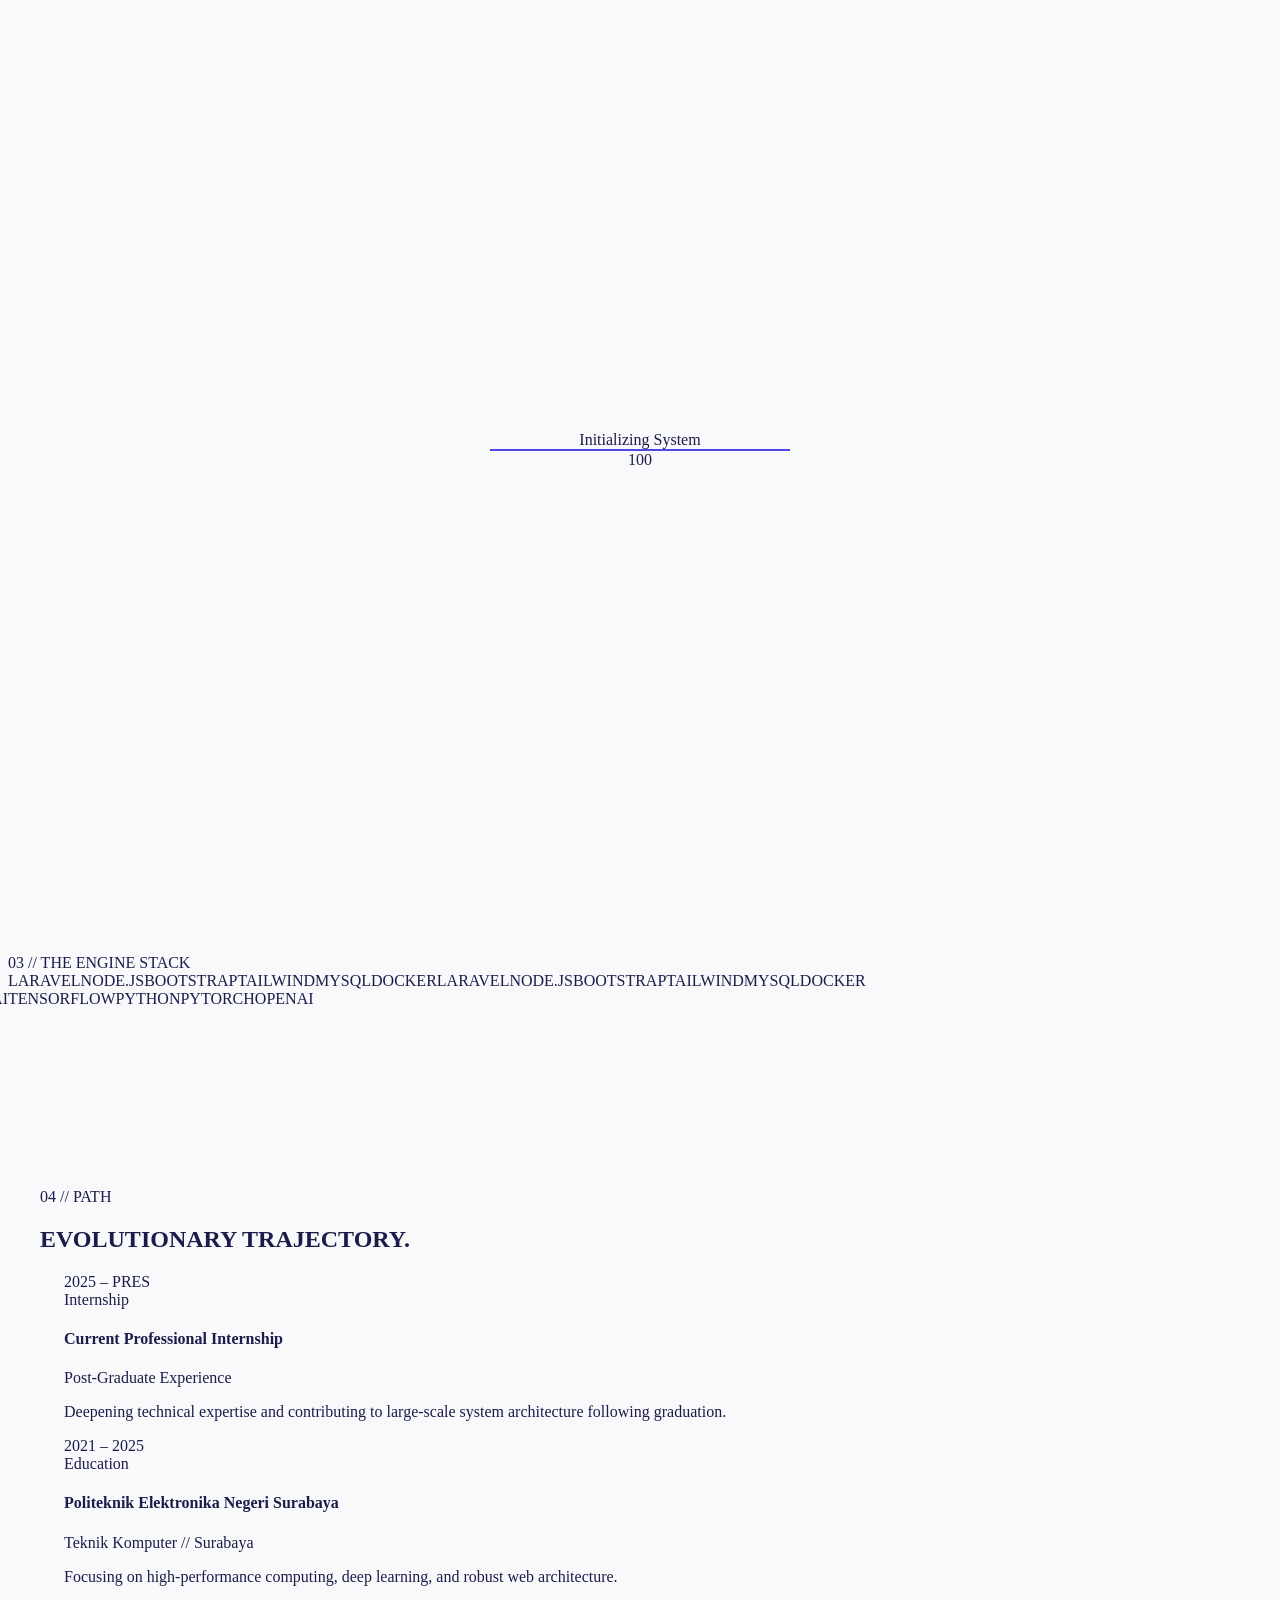
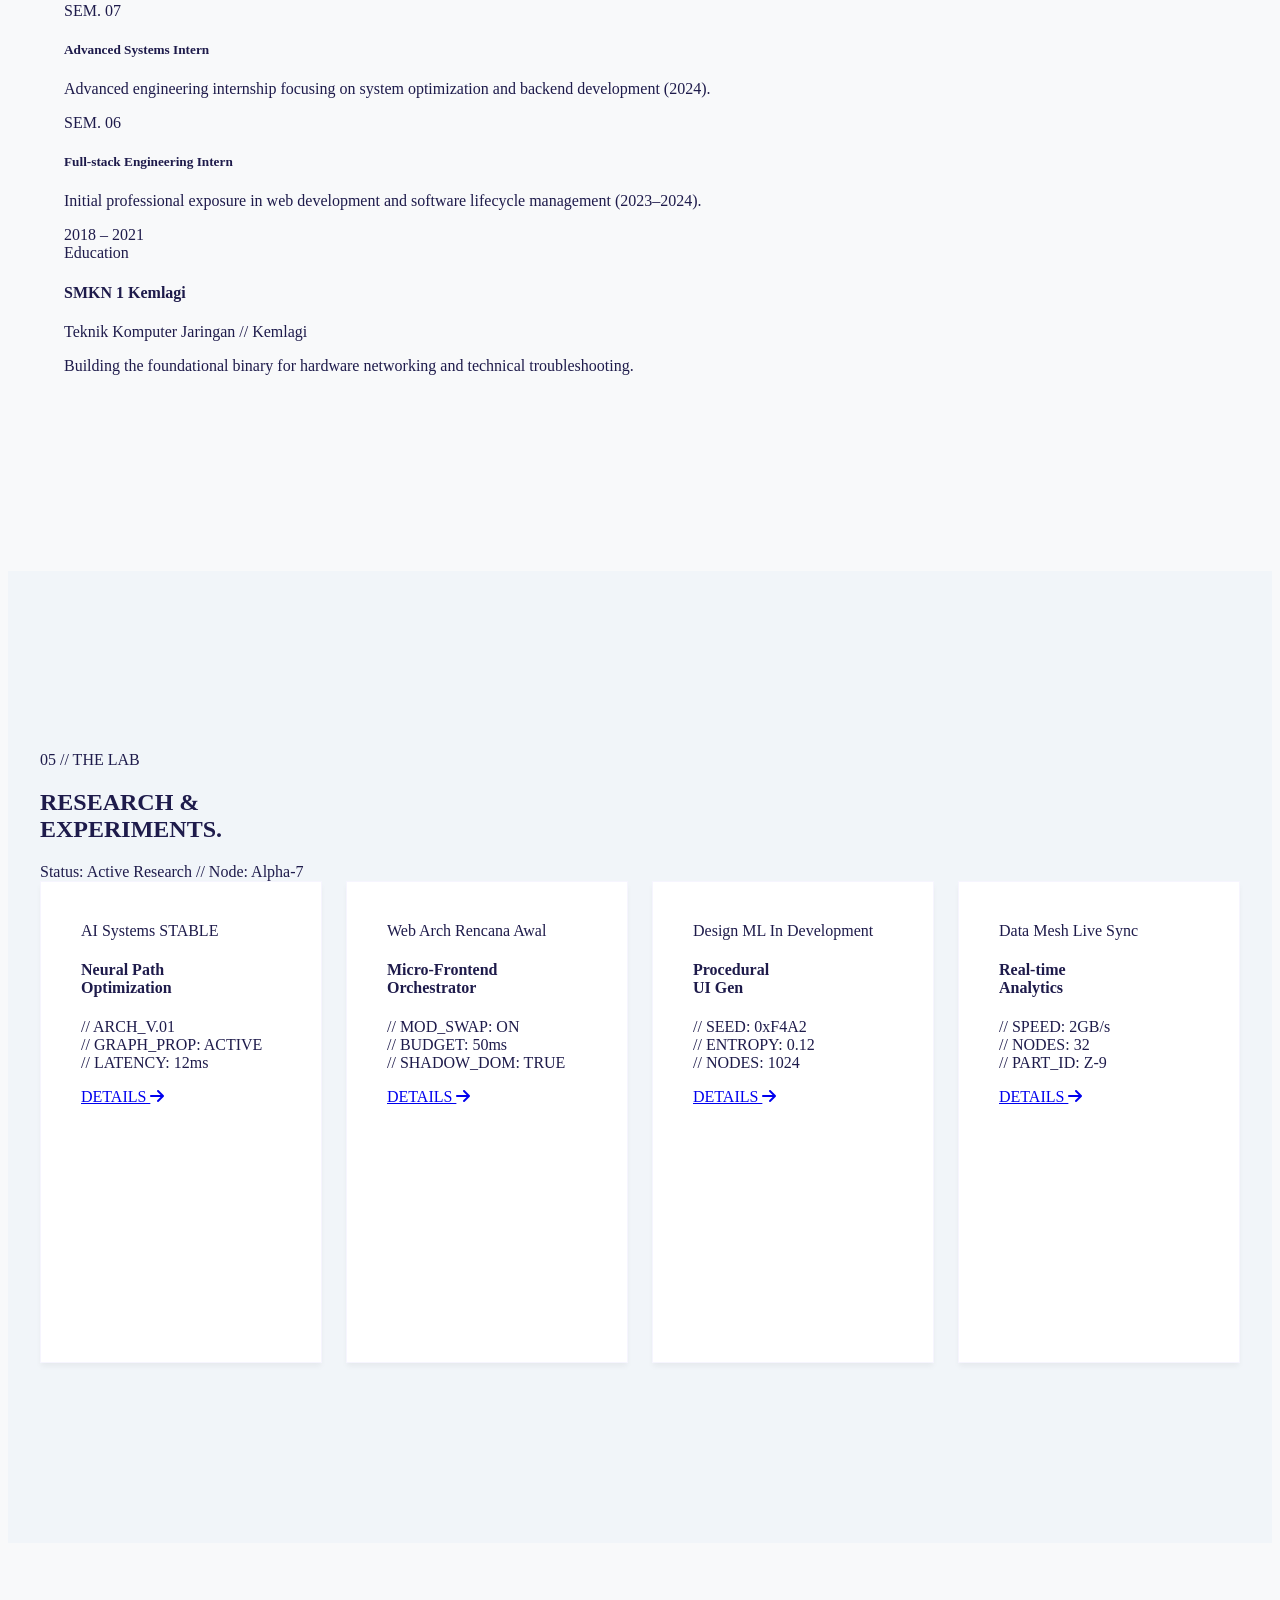
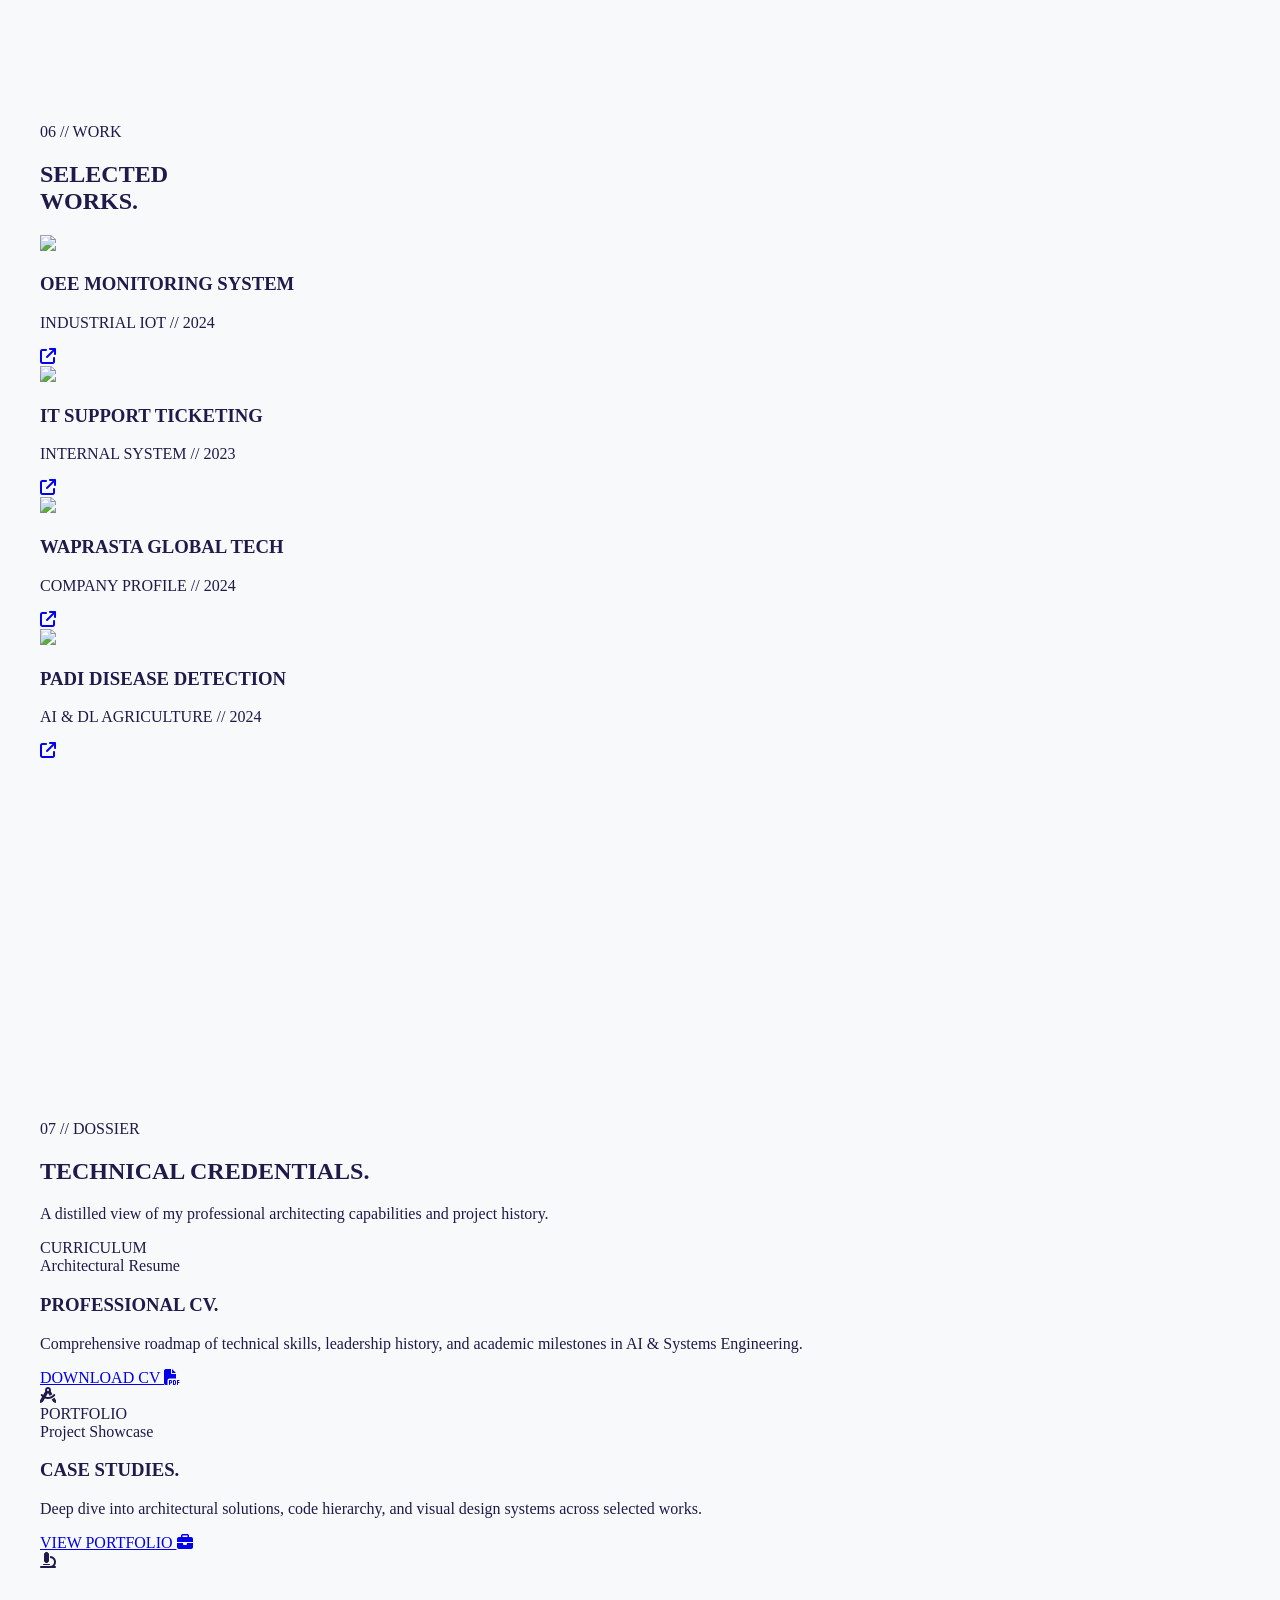
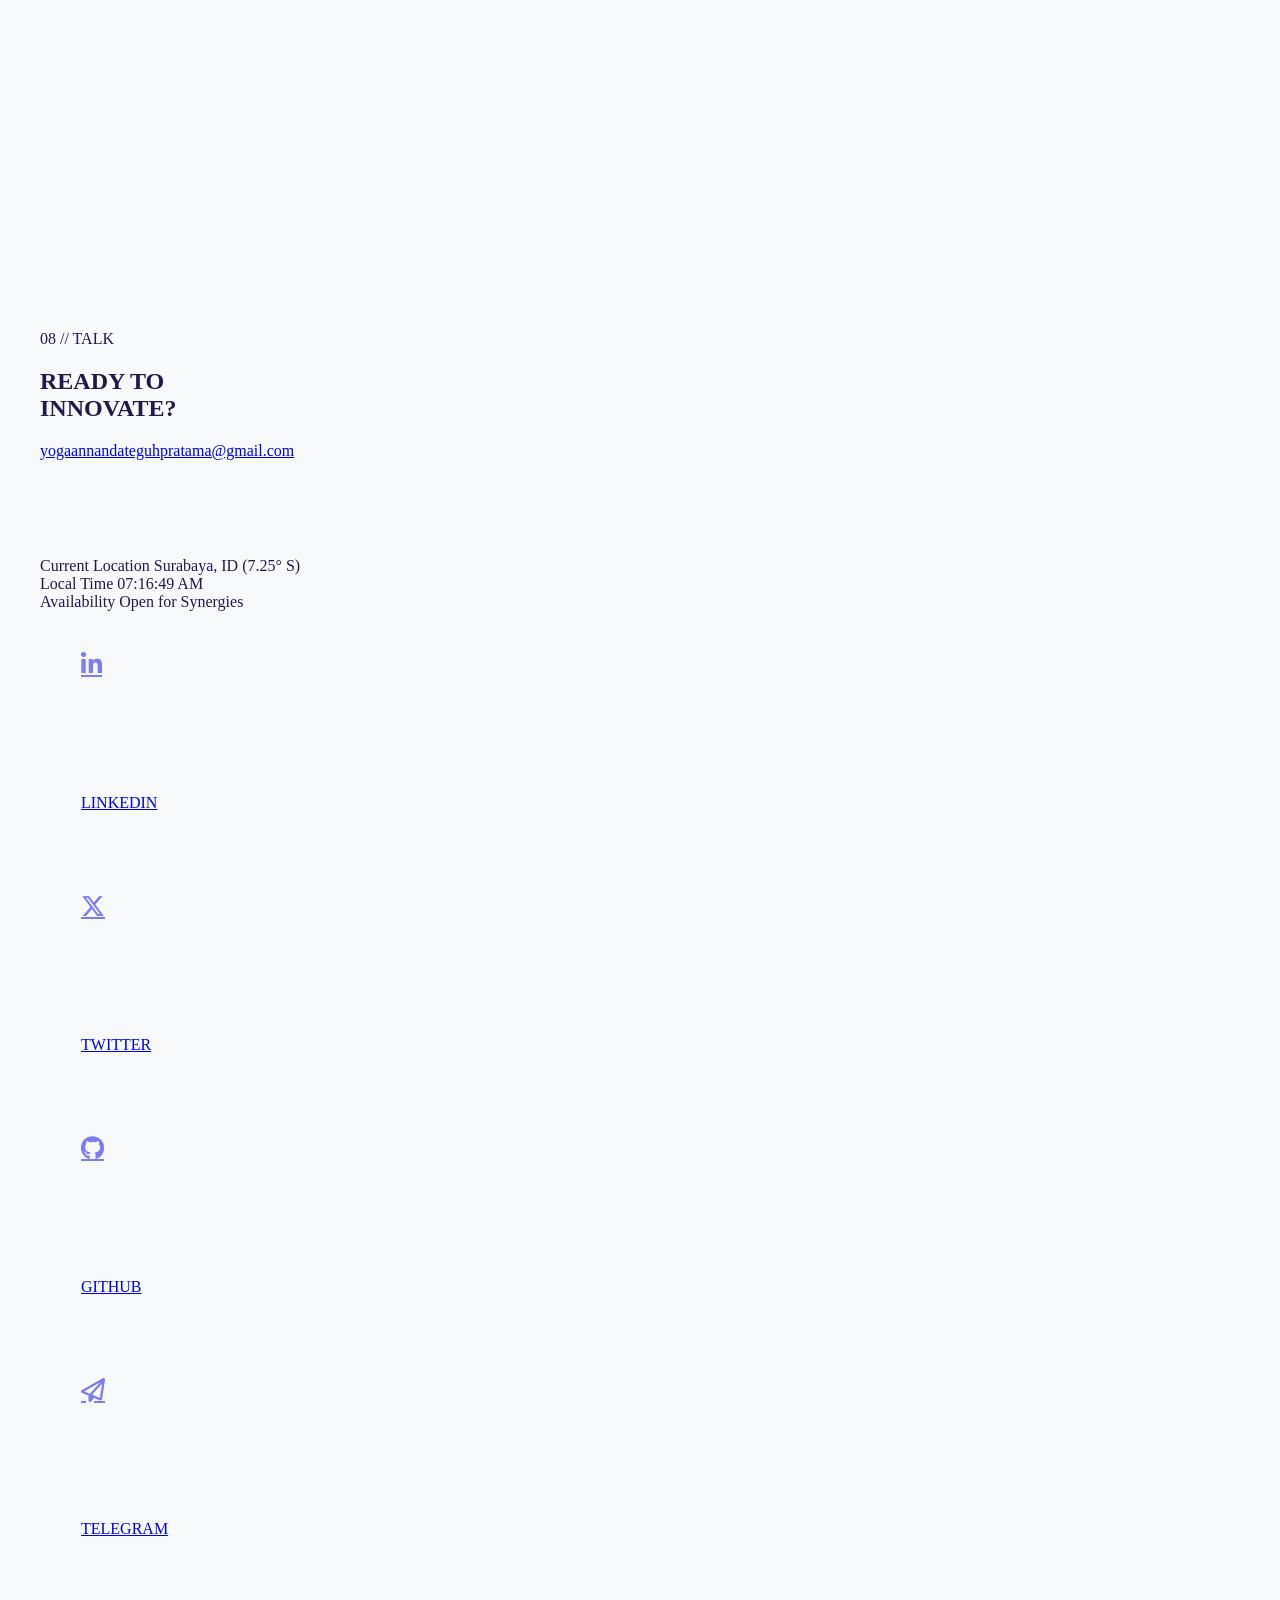
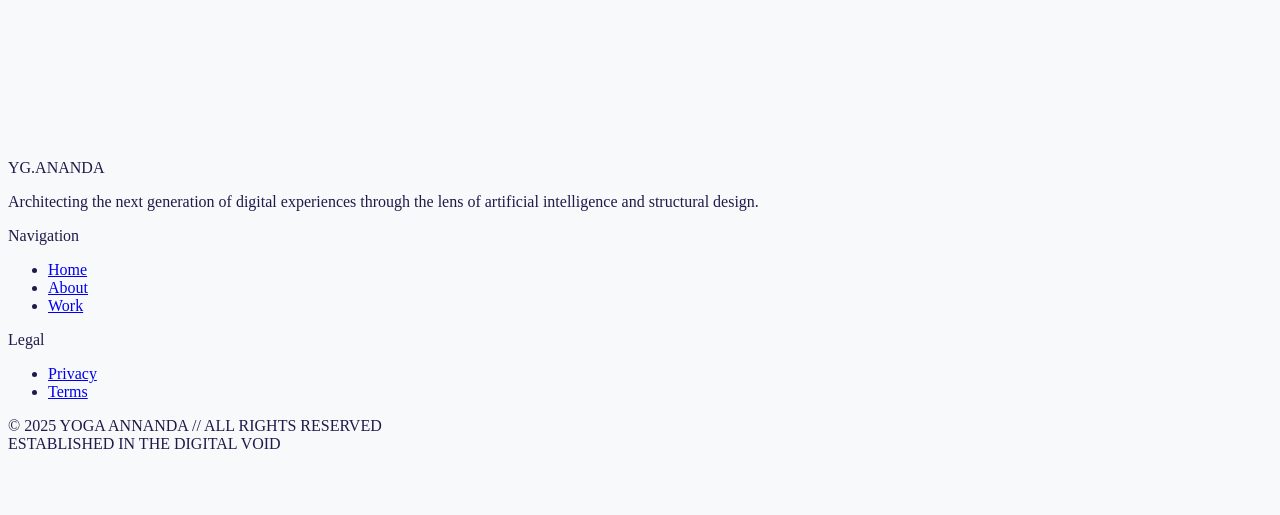
==== commit 69c4a991: "update timeline structure and styling for improved layout and responsiveness" ====
--- a/index.html
+++ b/index.html
@@ -81,7 +81,7 @@
     <!-- Navbar -->
     <nav class="fixed top-0 left-0 w-full z-50 flex justify-between items-center px-6 md:px-10 py-6 md:py-8 transition-colors duration-500"
         id="navbar">
-        <div class="font-syne font-black text-xl tracking-tighter interactive magnetic">BP.EXPLORER</div>
+        <div class="font-syne font-black text-xl tracking-tighter interactive magnetic">YG.ANANDA</div>
         <div class="hidden md:flex gap-10 font-sans text-[10px] font-bold tracking-[0.3em] uppercase">
             <a href="#home" class="nav-link py-1 interactive">01 HOME</a>
             <a href="#about" class="nav-link py-1 interactive">02 ABOUT</a>
@@ -291,45 +291,242 @@
                             TRAJECTORY.
                         </h2>
                     </div>
-                    <div class="md:col-span-7 flex flex-col gap-16 md:gap-32 relative md:pl-12 mt-12 md:mt-0">
+                    <div id="timeline-container"
+                        class="md:col-span-7 flex flex-col gap-10 relative md:pl-12 mt-12 md:mt-0">
                         <div class="timeline-line hidden md:block"></div>
 
-                        <!-- Education 1 -->
-                        <div class="flex flex-col md:flex-row gap-6 path-item scroll-reveal">
+                        <!-- Current Internship -->
+                        <div class="flex flex-col md:flex-row gap-4 md:gap-10 path-item scroll-reveal">
                             <div class="timeline-dot"></div>
-                            <div class="text-blueprint-accent font-syne font-black text-2xl w-24 shrink-0">2020</div>
+                            <div
+                                class="text-blueprint-accent font-syne font-black text-sm md:text-base w-32 md:w-36 shrink-0 whitespace-nowrap">
+                                2025 – PRES</div>
                             <div class="flex-1">
-                                <h4 class="font-syne font-bold text-base uppercase mb-4">Master of Computer Science (AI)
+                                <div class="flex flex-wrap items-center gap-3 mb-2">
+                                    <span
+                                        class="px-2 py-0.5 border border-blueprint-accent/30 text-blueprint-accent text-[7px] font-black tracking-widest uppercase shrink-0">Internship</span>
+                                    <h4 class="font-syne font-bold text-base uppercase">Current Professional Internship
+                                    </h4>
+                                </div>
+                                <p class="text-zinc-500 font-bold mb-2 uppercase text-[9px] tracking-widest">
+                                    Post-Graduate Experience</p>
+                                <p class="text-zinc-500 leading-relaxed font-medium text-sm max-w-xl">Deepening
+                                    technical expertise and contributing to large-scale system architecture following
+                                    graduation.</p>
+                            </div>
+                        </div>
+
+                        <!-- PENS Education -->
+                        <div class="flex flex-col md:flex-row gap-4 md:gap-10 path-item scroll-reveal">
+                            <div class="timeline-dot"></div>
+                            <div
+                                class="text-blueprint-accent font-syne font-black text-sm md:text-base w-32 md:w-36 shrink-0 whitespace-nowrap">
+                                2021 – 2025</div>
+                            <div class="flex-1">
+                                <div class="flex flex-wrap items-center gap-3 mb-2">
+                                    <span
+                                        class="px-2 py-0.5 border border-blueprint-accent/30 text-blueprint-accent text-[7px] font-black tracking-widest uppercase shrink-0">Education</span>
+                                    <h4 class="font-syne font-bold text-base uppercase">Politeknik Elektronika Negeri
+                                        Surabaya</h4>
+                                </div>
+                                <p class="text-zinc-500 font-bold mb-2 uppercase text-[9px] tracking-widest">Teknik
+                                    Komputer // Surabaya</p>
+                                <p class="text-zinc-500 leading-relaxed font-medium text-sm max-w-xl">Focusing on
+                                    high-performance computing, deep learning, and robust web architecture.</p>
+
+                                <!-- Internship Sub-phases -->
+                                <div class="mt-8 flex flex-col gap-6 pl-6 border-l border-blueprint-accent/10">
+                                    <!-- Semester 7 Internship -->
+                                    <div class="scroll-reveal">
+                                        <div class="flex items-center gap-4 mb-2">
+                                            <div
+                                                class="text-blueprint-accent/60 font-syne font-bold text-[10px] w-14 shrink-0 whitespace-nowrap">
+                                                SEM. 07</div>
+                                            <h5 class="font-syne font-bold text-xs uppercase">Advanced Systems Intern
+                                            </h5>
+                                        </div>
+                                        <p class="text-zinc-500 leading-relaxed font-medium text-[11px] max-w-lg">
+                                            Advanced engineering internship focusing on system optimization and backend
+                                            development (2024).</p>
+                                    </div>
+
+                                    <!-- Semester 6 Internship -->
+                                    <div class="scroll-reveal">
+                                        <div class="flex items-center gap-4 mb-2">
+                                            <div
+                                                class="text-blueprint-accent/60 font-syne font-bold text-[10px] w-14 shrink-0 whitespace-nowrap">
+                                                SEM. 06</div>
+                                            <h5 class="font-syne font-bold text-xs uppercase">Full-stack Engineering
+                                                Intern</h5>
+                                        </div>
+                                        <p class="text-zinc-500 leading-relaxed font-medium text-[11px] max-w-lg">
+                                            Initial professional exposure in web development and software lifecycle
+                                            management (2023–2024).</p>
+                                    </div>
+                                </div>
+                            </div>
+                        </div>
+
+                        <!-- SMKN 1 Education -->
+                        <div class="flex flex-col md:flex-row gap-4 md:gap-10 path-item scroll-reveal mt-4">
+                            <div class="timeline-dot"></div>
+                            <div
+                                class="text-blueprint-accent font-syne font-black text-sm md:text-base w-32 md:w-36 shrink-0 whitespace-nowrap">
+                                2018 – 2021</div>
+                            <div class="flex-1">
+                                <div class="flex flex-wrap items-center gap-3 mb-2">
+                                    <span
+                                        class="px-2 py-0.5 border border-blueprint-accent/30 text-blueprint-accent text-[7px] font-black tracking-widest uppercase shrink-0">Education</span>
+                                    <h4 class="font-syne font-bold text-base uppercase">SMKN 1 Kemlagi</h4>
+                                </div>
+                                <p class="text-zinc-500 font-bold mb-2 uppercase text-[9px] tracking-widest">Teknik
+                                    Komputer Jaringan // Kemlagi</p>
+                                <p class="text-zinc-500 leading-relaxed font-medium text-sm max-w-xl">Building the
+                                    foundational binary for hardware networking and technical troubleshooting.</p>
+                            </div>
+                        </div>
+                    </div>
+                </div>
+            </div>
+        </section>
+
+        <!-- Lab / R&D Section -->
+        <section id="lab"
+            class="section-padding border-t border-blueprint-grid overflow-hidden bg-zinc-50 dark:bg-blueprint-dark">
+            <div class="container-custom">
+                <div class="flex flex-col md:flex-row justify-between items-end mb-20">
+                    <div class="max-w-xl">
+                        <div class="font-syne font-bold text-[10px] tracking-[0.4em] uppercase opacity-40 mb-10">05 //
+                            THE LAB</div>
+                        <h2 class="text-4xl md:text-6xl font-syne font-black leading-none uppercase">RESEARCH & <br>
+                            EXPERIMENTS.</h2>
+                    </div>
+                    <div class="mt-8 md:mt-0 opacity-40 font-mono text-[10px] uppercase tracking-widest">
+                        Status: Active Research // Node: Alpha-7
+                    </div>
+                </div>
+
+                <div class="lab-grid interactive">
+                    <!-- Experiment 1 -->
+                    <div class="lab-card group relative scroll-reveal">
+                        <div class="xray-mesh opacity-[0.05]"></div>
+                        <div class="relative z-10 h-full flex flex-col justify-between">
+                            <div>
+                                <div class="flex justify-between items-start mb-6">
+                                    <span class="text-[7px] font-black tracking-[0.3em] opacity-40 uppercase">AI
+                                        Systems</span>
+                                    <span
+                                        class="text-[6px] font-black tracking-widest px-2 py-0.5 border border-blueprint-accent/20 text-blueprint-accent opacity-50">STABLE</span>
+                                </div>
+                                <h4 class="text-xl font-syne font-black mt-2 uppercase leading-tight">Neural Path <br>
+                                    Optimization</h4>
+                            </div>
+
+                            <div class="mt-6">
+                                <p
+                                    class="text-[9px] uppercase font-bold text-zinc-400 dark:text-zinc-500 leading-relaxed mb-6">
+                                    // ARCH_V.01 <br>
+                                    // GRAPH_PROP: ACTIVE <br>
+                                    // LATENCY: 12ms
+                                </p>
+                                <a href="#"
+                                    class="inline-flex items-center gap-2 text-[8px] font-black tracking-widest uppercase text-blueprint-accent group-hover:gap-3 transition-all interactive magnetic">
+                                    DETAILS <i class="fa-solid fa-arrow-right"></i>
+                                </a>
+                            </div>
+                        </div>
+                    </div>
+
+                    <!-- Experiment 2 -->
+                    <div class="lab-card group relative scroll-reveal" data-aos-delay="100">
+                        <div class="xray-mesh opacity-[0.05]"></div>
+                        <div class="relative z-10 h-full flex flex-col justify-between">
+                            <div>
+                                <div class="flex justify-between items-start mb-6">
+                                    <span class="text-[7px] font-black tracking-[0.3em] opacity-40 uppercase">Web
+                                        Arch</span>
+                                    <span
+                                        class="text-[6px] font-black tracking-widest px-2 py-0.5 border border-blueprint-accent/20 text-blueprint-accent opacity-50 uppercase">Rencana
+                                        Awal</span>
+                                </div>
+                                <h4 class="text-xl font-syne font-black mt-2 uppercase leading-tight">Micro-Frontend
+                                    <br> Orchestrator
                                 </h4>
-                                <p class="text-zinc-500 font-bold mb-2 uppercase text-[9px] tracking-widest">Global Tech
-                                    Institute</p>
-                                <p class="text-zinc-500 leading-relaxed font-medium text-sm max-w-xl">Deep research into
-                                    neural networks and automated web scaling protocols.</p>
-                            </div>
-                        </div>
-
-                        <!-- Education 2 -->
-                        <div class="flex flex-col md:flex-row gap-6 path-item scroll-reveal">
-                            <div class="timeline-dot"></div>
-                            <div class="text-blueprint-accent font-syne font-black text-2xl w-24 shrink-0">2018</div>
-                            <div class="flex-1">
-                                <h4 class="font-syne font-bold text-base uppercase mb-4">Bachelor of Information Systems
-                                </h4>
-                                <p class="text-zinc-500 font-bold mb-2 uppercase text-[9px] tracking-widest">Innovation
-                                    University</p>
-                                <p class="text-zinc-500 leading-relaxed font-medium text-sm max-w-xl">Foundation in
-                                    full-stack engineering and information hierarchy design.</p>
-                            </div>
-                        </div>
-
-                        <!-- Professional -->
-                        <div class="flex flex-col md:flex-row gap-6 path-item scroll-reveal">
-                            <div class="timeline-dot"></div>
-                            <div class="text-blueprint-accent font-syne font-black text-2xl w-24 shrink-0">2024</div>
-                            <div class="flex-1">
-                                <h4 class="font-syne font-bold text-base uppercase mb-4">Lead AI Systems Engineer</h4>
-                                <p class="text-zinc-500 leading-relaxed font-medium text-sm max-w-xl">Spearheading
-                                    AI-powered web solutions for next-generation enterprise platforms.</p>
+                            </div>
+
+                            <div class="mt-6">
+                                <p
+                                    class="text-[9px] uppercase font-bold text-zinc-400 dark:text-zinc-500 leading-relaxed mb-6">
+                                    // MOD_SWAP: ON <br>
+                                    // BUDGET: 50ms <br>
+                                    // SHADOW_DOM: TRUE
+                                </p>
+                                <a href="#"
+                                    class="inline-flex items-center gap-2 text-[8px] font-black tracking-widest uppercase text-blueprint-accent group-hover:gap-3 transition-all interactive magnetic">
+                                    DETAILS <i class="fa-solid fa-arrow-right"></i>
+                                </a>
+                            </div>
+                        </div>
+                    </div>
+
+                    <!-- Experiment 3 -->
+                    <div class="lab-card group relative scroll-reveal" data-aos-delay="200">
+                        <div class="xray-mesh opacity-[0.05]"></div>
+                        <div class="relative z-10 h-full flex flex-col justify-between">
+                            <div>
+                                <div class="flex justify-between items-start mb-6">
+                                    <span class="text-[7px] font-black tracking-[0.3em] opacity-40 uppercase">Design
+                                        ML</span>
+                                    <span
+                                        class="text-[6px] font-black tracking-widest px-2 py-0.5 border border-blueprint-accent/20 text-blueprint-accent opacity-50 uppercase">In
+                                        Development</span>
+                                </div>
+                                <h4 class="text-xl font-syne font-black mt-2 uppercase leading-tight">Procedural <br> UI
+                                    Gen</h4>
+                            </div>
+
+                            <div class="mt-6">
+                                <p
+                                    class="text-[9px] uppercase font-bold text-zinc-400 dark:text-zinc-500 leading-relaxed mb-6">
+                                    // SEED: 0xF4A2 <br>
+                                    // ENTROPY: 0.12 <br>
+                                    // NODES: 1024
+                                </p>
+                                <a href="#"
+                                    class="inline-flex items-center gap-2 text-[8px] font-black tracking-widest uppercase text-blueprint-accent group-hover:gap-3 transition-all interactive magnetic">
+                                    DETAILS <i class="fa-solid fa-arrow-right"></i>
+                                </a>
+                            </div>
+                        </div>
+                    </div>
+
+                    <!-- Experiment 4 -->
+                    <div class="lab-card group relative scroll-reveal" data-aos-delay="300">
+                        <div class="xray-mesh opacity-[0.05]"></div>
+                        <div class="relative z-10 h-full flex flex-col justify-between">
+                            <div>
+                                <div class="flex justify-between items-start mb-6">
+                                    <span class="text-[7px] font-black tracking-[0.3em] opacity-40 uppercase">Data
+                                        Mesh</span>
+                                    <span
+                                        class="text-[6px] font-black tracking-widest px-2 py-0.5 bg-blueprint-accent text-white uppercase">Live
+                                        Sync</span>
+                                </div>
+                                <h4 class="text-xl font-syne font-black mt-2 uppercase leading-tight">Real-time <br>
+                                    Analytics</h4>
+                            </div>
+
+                            <div class="mt-6">
+                                <p
+                                    class="text-[9px] uppercase font-bold text-zinc-400 dark:text-zinc-500 leading-relaxed mb-6">
+                                    // SPEED: 2GB/s <br>
+                                    // NODES: 32 <br>
+                                    // PART_ID: Z-9
+                                </p>
+                                <a href="#"
+                                    class="inline-flex items-center gap-2 text-[8px] font-black tracking-widest uppercase text-blueprint-accent group-hover:gap-3 transition-all interactive magnetic">
+                                    DETAILS <i class="fa-solid fa-arrow-right"></i>
+                                </a>
                             </div>
                         </div>
                     </div>
@@ -434,150 +631,6 @@
                                 class="w-12 h-12 border border-blueprint-accent rounded-full flex items-center justify-center transform group-hover:rotate-45 transition-transform duration-500 interactive shrink-0">
                                 <i class="fa-solid fa-arrow-up-right-from-square text-xs text-blueprint-accent"></i>
                             </a>
-                        </div>
-                    </div>
-                </div>
-            </div>
-        </section>
-
-        <!-- Lab / R&D Section -->
-        <section id="lab"
-            class="section-padding border-t border-blueprint-grid overflow-hidden bg-zinc-50 dark:bg-blueprint-dark">
-            <div class="container-custom">
-                <div class="flex flex-col md:flex-row justify-between items-end mb-20">
-                    <div class="max-w-xl">
-                        <div class="font-syne font-bold text-[10px] tracking-[0.4em] uppercase opacity-40 mb-10">05 //
-                            THE LAB</div>
-                        <h2 class="text-4xl md:text-6xl font-syne font-black leading-none uppercase">RESEARCH & <br>
-                            EXPERIMENTS.</h2>
-                    </div>
-                    <div class="mt-8 md:mt-0 opacity-40 font-mono text-[10px] uppercase tracking-widest">
-                        Status: Active Research // Node: Alpha-7
-                    </div>
-                </div>
-
-                <div class="lab-grid interactive">
-                    <!-- Experiment 1 -->
-                    <div class="lab-card group relative scroll-reveal">
-                        <div class="xray-mesh opacity-[0.05]"></div>
-                        <div class="relative z-10 h-full flex flex-col justify-between">
-                            <div>
-                                <div class="flex justify-between items-start mb-6">
-                                    <span class="text-[7px] font-black tracking-[0.3em] opacity-40 uppercase">AI
-                                        Systems</span>
-                                    <span
-                                        class="text-[6px] font-black tracking-widest px-2 py-0.5 border border-blueprint-accent/20 text-blueprint-accent opacity-50">STABLE</span>
-                                </div>
-                                <h4 class="text-xl font-syne font-black mt-2 uppercase leading-tight">Neural Path <br>
-                                    Optimization</h4>
-                            </div>
-
-                            <div class="mt-6">
-                                <p
-                                    class="text-[9px] uppercase font-bold text-zinc-400 dark:text-zinc-500 leading-relaxed mb-6">
-                                    // ARCH_V.01 <br>
-                                    // GRAPH_PROP: ACTIVE <br>
-                                    // LATENCY: 12ms
-                                </p>
-                                <a href="#"
-                                    class="inline-flex items-center gap-2 text-[8px] font-black tracking-widest uppercase text-blueprint-accent group-hover:gap-3 transition-all interactive magnetic">
-                                    DETAILS <i class="fa-solid fa-arrow-right"></i>
-                                </a>
-                            </div>
-                        </div>
-                    </div>
-
-                    <!-- Experiment 2 -->
-                    <div class="lab-card group relative scroll-reveal" data-aos-delay="100">
-                        <div class="xray-mesh opacity-[0.05]"></div>
-                        <div class="relative z-10 h-full flex flex-col justify-between">
-                            <div>
-                                <div class="flex justify-between items-start mb-6">
-                                    <span class="text-[7px] font-black tracking-[0.3em] opacity-40 uppercase">Web
-                                        Arch</span>
-                                    <span
-                                        class="text-[6px] font-black tracking-widest px-2 py-0.5 border border-blueprint-accent/20 text-blueprint-accent opacity-50 uppercase">Rencana
-                                        Awal</span>
-                                </div>
-                                <h4 class="text-xl font-syne font-black mt-2 uppercase leading-tight">Micro-Frontend
-                                    <br> Orchestrator
-                                </h4>
-                            </div>
-
-                            <div class="mt-6">
-                                <p
-                                    class="text-[9px] uppercase font-bold text-zinc-400 dark:text-zinc-500 leading-relaxed mb-6">
-                                    // MOD_SWAP: ON <br>
-                                    // BUDGET: 50ms <br>
-                                    // SHADOW_DOM: TRUE
-                                </p>
-                                <a href="#"
-                                    class="inline-flex items-center gap-2 text-[8px] font-black tracking-widest uppercase text-blueprint-accent group-hover:gap-3 transition-all interactive magnetic">
-                                    DETAILS <i class="fa-solid fa-arrow-right"></i>
-                                </a>
-                            </div>
-                        </div>
-                    </div>
-
-                    <!-- Experiment 3 -->
-                    <div class="lab-card group relative scroll-reveal" data-aos-delay="200">
-                        <div class="xray-mesh opacity-[0.05]"></div>
-                        <div class="relative z-10 h-full flex flex-col justify-between">
-                            <div>
-                                <div class="flex justify-between items-start mb-6">
-                                    <span class="text-[7px] font-black tracking-[0.3em] opacity-40 uppercase">Design
-                                        ML</span>
-                                    <span
-                                        class="text-[6px] font-black tracking-widest px-2 py-0.5 border border-blueprint-accent/20 text-blueprint-accent opacity-50 uppercase">In
-                                        Development</span>
-                                </div>
-                                <h4 class="text-xl font-syne font-black mt-2 uppercase leading-tight">Procedural <br> UI
-                                    Gen</h4>
-                            </div>
-
-                            <div class="mt-6">
-                                <p
-                                    class="text-[9px] uppercase font-bold text-zinc-400 dark:text-zinc-500 leading-relaxed mb-6">
-                                    // SEED: 0xF4A2 <br>
-                                    // ENTROPY: 0.12 <br>
-                                    // NODES: 1024
-                                </p>
-                                <a href="#"
-                                    class="inline-flex items-center gap-2 text-[8px] font-black tracking-widest uppercase text-blueprint-accent group-hover:gap-3 transition-all interactive magnetic">
-                                    DETAILS <i class="fa-solid fa-arrow-right"></i>
-                                </a>
-                            </div>
-                        </div>
-                    </div>
-
-                    <!-- Experiment 4 -->
-                    <div class="lab-card group relative scroll-reveal" data-aos-delay="300">
-                        <div class="xray-mesh opacity-[0.05]"></div>
-                        <div class="relative z-10 h-full flex flex-col justify-between">
-                            <div>
-                                <div class="flex justify-between items-start mb-6">
-                                    <span class="text-[7px] font-black tracking-[0.3em] opacity-40 uppercase">Data
-                                        Mesh</span>
-                                    <span
-                                        class="text-[6px] font-black tracking-widest px-2 py-0.5 bg-blueprint-accent text-white uppercase">Live
-                                        Sync</span>
-                                </div>
-                                <h4 class="text-xl font-syne font-black mt-2 uppercase leading-tight">Real-time <br>
-                                    Analytics</h4>
-                            </div>
-
-                            <div class="mt-6">
-                                <p
-                                    class="text-[9px] uppercase font-bold text-zinc-400 dark:text-zinc-500 leading-relaxed mb-6">
-                                    // SPEED: 2GB/s <br>
-                                    // NODES: 32 <br>
-                                    // PART_ID: Z-9
-                                </p>
-                                <a href="#"
-                                    class="inline-flex items-center gap-2 text-[8px] font-black tracking-widest uppercase text-blueprint-accent group-hover:gap-3 transition-all interactive magnetic">
-                                    DETAILS <i class="fa-solid fa-arrow-right"></i>
-                                </a>
-                            </div>
                         </div>
                     </div>
                 </div>
@@ -621,9 +674,10 @@
                                     Comprehensive roadmap of technical skills, leadership history, and academic
                                     milestones in AI & Systems Engineering.
                                 </p>
-                                <a href="#" download
+                                <a href="https://drive.google.com/uc?export=download&id=1Y6Nf8r9uclRHBY356BE51Vo9yjNcnPbR"
+                                    target="_blank"
                                     class="inline-flex items-center gap-4 py-4 px-8 border border-blueprint-accent text-blueprint-accent font-syne font-bold text-xs uppercase tracking-widest hover:bg-blueprint-accent hover:text-white transition-all duration-500 interactive magnetic">
-                                    DOWNLOAD FILE <i class="fa-solid fa-file-pdf"></i>
+                                    DOWNLOAD CV <i class="fa-solid fa-file-pdf"></i>
                                 </a>
                             </div>
                             <div
@@ -648,9 +702,10 @@
                                     Deep dive into architectural solutions, code hierarchy, and visual design systems
                                     across selected works.
                                 </p>
-                                <a href="#" download
-                                    class="inline-flex items-center gap-4 py-4 px-8 border border-white text-white font-syne font-bold text-xs uppercase tracking-widest hover:bg-white hover:text-blueprint-accent transition-all duration-500 interactive magnetic">
-                                    EXPAND DOSSIER <i class="fa-solid fa-folder-open"></i>
+                                <a href="https://drive.google.com/uc?export=download&id=1SfaLL-7LCkZZr4baiUw50FSu3b311Taa"
+                                    target="_blank"
+                                    class="inline-flex items-center gap-4 py-4 px-8 bg-white text-blueprint-accent font-syne font-bold text-xs uppercase tracking-widest hover:bg-transparent hover:text-white border border-white transition-all duration-500 interactive magnetic">
+                                    VIEW PORTFOLIO <i class="fa-solid fa-briefcase"></i>
                                 </a>
                             </div>
                             <div
@@ -678,9 +733,10 @@
                             READY TO <br> INNOVATE?</h2>
 
                         <div class="flex flex-col gap-8">
-                            <a href="mailto:hello@blueprint.ai" class="group w-fit interactive">
+                            <a href="https://mail.google.com/mail/?view=cm&fs=1&to=yogaannandateguhpratama@gmail.com"
+                                target="_blank" class="group w-fit interactive">
                                 <span
-                                    class="text-xl md:text-4xl font-syne font-black block group-hover:translate-x-4 transition-transform duration-500">hello@blueprint.ai</span>
+                                    class="text-lg md:text-xl font-syne font-black block group-hover:translate-x-4 transition-transform duration-500">yogaannandateguhpratama@gmail.com</span>
                                 <div
                                     class="h-1 bg-white mt-2 w-full transform origin-left scale-x-0 group-hover:scale-x-100 transition-transform duration-500">
                                 </div>
@@ -740,7 +796,7 @@
             <div class="max-w-[1400px] mx-auto">
                 <div class="flex flex-col md:flex-row justify-between items-start gap-12 mb-20">
                     <div class="max-w-xs">
-                        <div class="text-xl font-syne font-black mb-6">BP.EXPLORER</div>
+                        <div class="text-xl font-syne font-black mb-6">YG.ANANDA</div>
                         <p class="text-[9px] font-bold tracking-widest opacity-40 uppercase leading-relaxed">
                             Architecting the next generation of digital experiences through the lens of artificial
                             intelligence and structural design.
@@ -775,7 +831,7 @@
                 </div>
                 <div
                     class="flex flex-col md:flex-row justify-between items-center text-[8px] font-black tracking-[0.5em] uppercase opacity-30 pt-10 border-t border-white/5">
-                    <div>© 2024 BLUEPRINT STUDIOS // ALL RIGHTS RESERVED</div>
+                    <div>© 2025 YOGA ANNANDA // ALL RIGHTS RESERVED</div>
                     <div class="mt-4 md:mt-0">ESTABLISHED IN THE DIGITAL VOID</div>
                 </div>
             </div>
--- a/css/style.css
+++ b/css/style.css
@@ -435,7 +435,7 @@
 .timeline-dot {
     position: absolute;
     left: 0;
-    top: 1.25rem;
+    top: 0.75rem;
     width: 14px;
     height: 14px;
     background-color: var(--blueprint-accent);
@@ -447,7 +447,7 @@
 
 .path-item {
     position: relative;
-    padding-left: clamp(2.5rem, 10vw, 5rem);
+    padding-left: 1.5rem;
 }
 
 @media (max-width: 640px) {
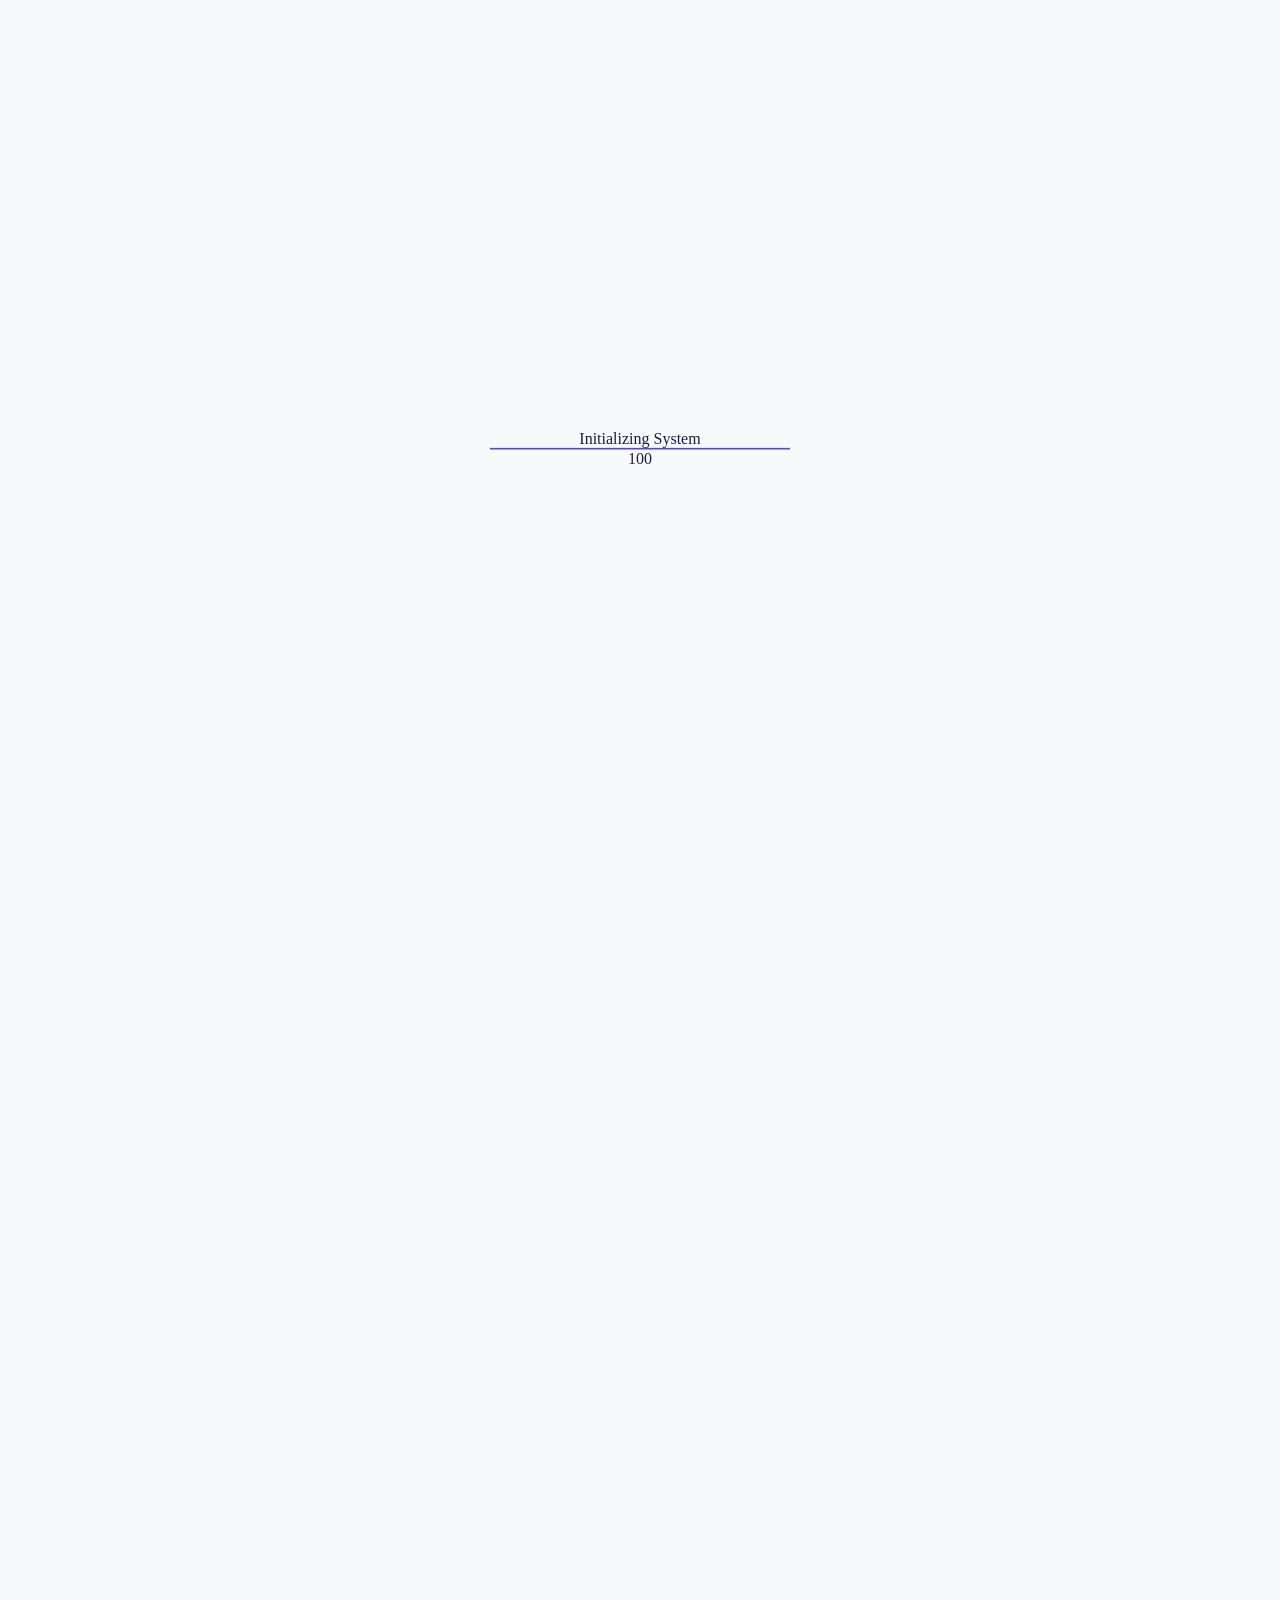
==== commit e4625c7f: "Update project branding, refresh copyright years, and refine email underline styling." ====
--- a/index.html
+++ b/index.html
@@ -738,7 +738,7 @@
                                 <span
                                     class="text-lg md:text-xl font-syne font-black block group-hover:translate-x-4 transition-transform duration-500">yogaannandateguhpratama@gmail.com</span>
                                 <div
-                                    class="h-1 bg-white mt-2 w-full transform origin-left scale-x-0 group-hover:scale-x-100 transition-transform duration-500">
+                                    class="h-[2px] bg-white mt-1.5 w-full transform origin-left scale-x-0 group-hover:scale-x-100 group-hover:translate-x-4 transition-all duration-500">
                                 </div>
                             </a>
 
